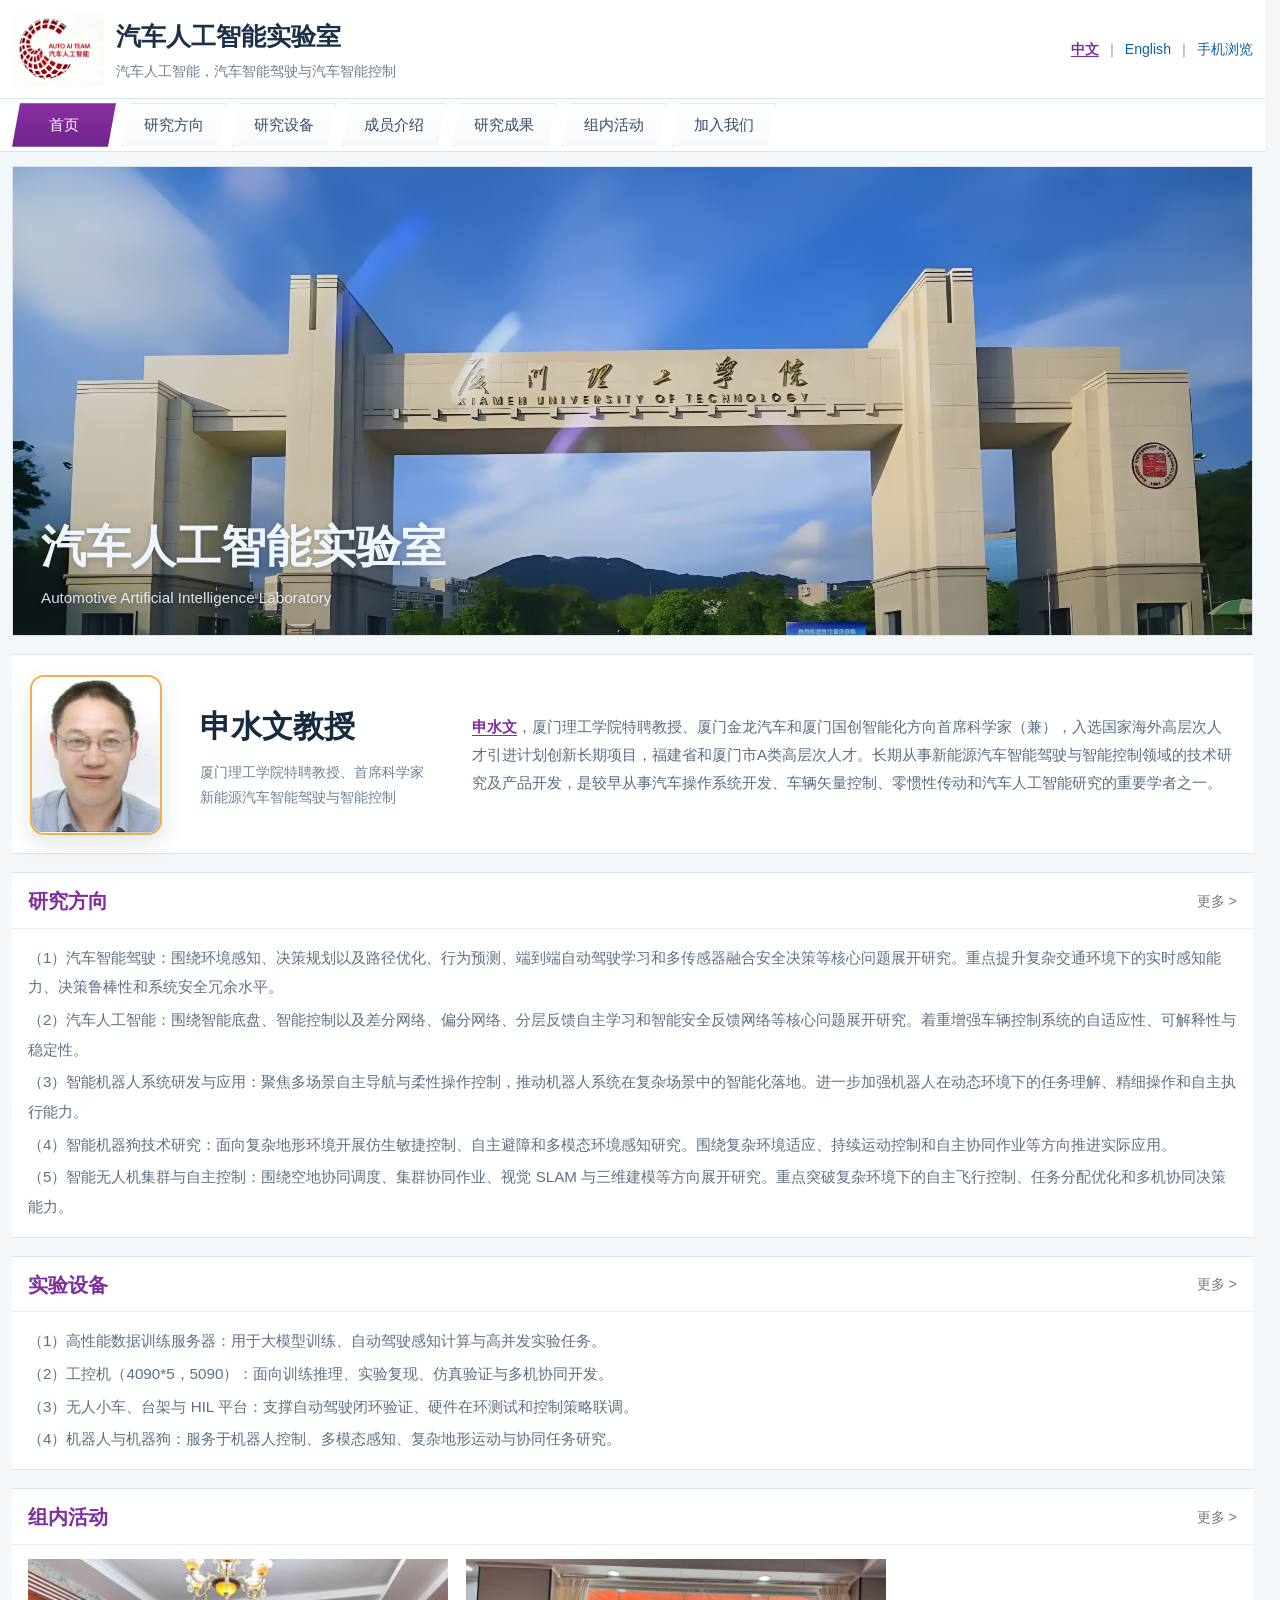
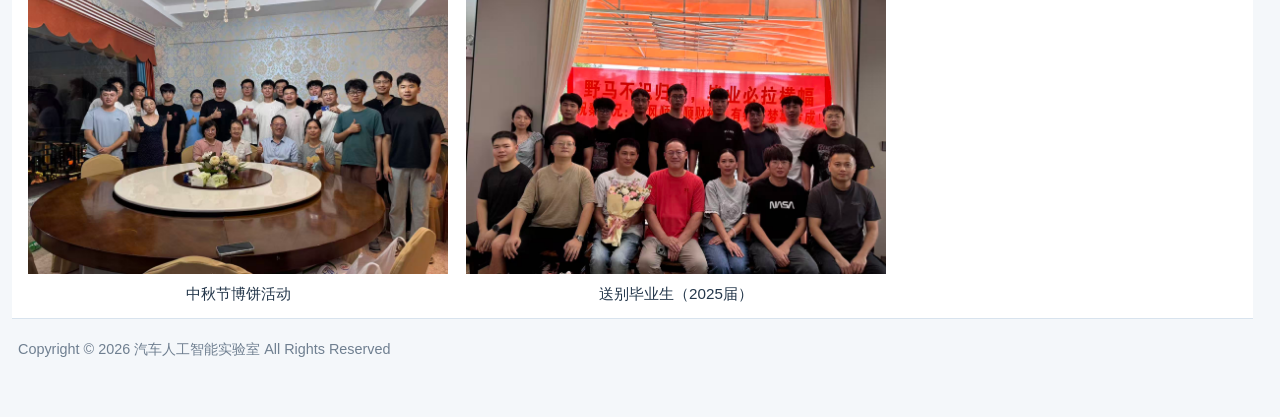
==== index.html @ 263a0deb "更新成员、成果与设备内容" ====
<!DOCTYPE html>
<html lang="zh-CN">
<head>
  <meta charset="UTF-8">
  <meta name="viewport" content="width=device-width, initial-scale=1.0">
  <title>汽车人工智能实验室</title>
  <link rel="stylesheet" href="site.css?v=20260415a">
</head>
<body data-page="home" data-title-zh="汽车人工智能实验室" data-title-en="Automotive Artificial Intelligence Laboratory">
  <header class="site-top">
    <div class="container">
      <div class="brand">
        <div class="brand-mark" aria-hidden="true"></div>
        <div class="brand-text">
          <h1 data-zh="汽车人工智能实验室" data-en="Automotive Artificial Intelligence Laboratory">汽车人工智能实验室</h1>
          <p data-zh="汽车人工智能，汽车智能驾驶与汽车智能控制" data-en="Automotive Artificial Intelligence, Intelligent Driving and Intelligent Vehicle Control">汽车人工智能，汽车智能驾驶与汽车智能控制</p>
        </div>
      </div>
      <div class="top-links">
        <div class="lang-switch">
          <button class="lang-btn" type="button" data-lang="zh">中文</button>
          <span>｜</span>
          <button class="lang-btn" type="button" data-lang="en">English</button>
          <span>｜</span>
          <a href="contact.html" data-zh="手机浏览" data-en="Mobile">手机浏览</a>
        </div>
      </div>
    </div>
  </header>

  <div class="nav-wrap">
    <div class="container">
      <button class="menu-toggle" type="button" aria-label="打开导航菜单" aria-expanded="false" aria-controls="site-nav">菜单</button>
      <nav class="nav" id="site-nav">
        <a href="index.html" data-page-target="home" data-zh="首页" data-en="Home">首页</a>
        <a href="research.html" data-page-target="research" data-zh="研究方向" data-en="Research">研究方向</a>
        <a href="equipment.html" data-page-target="equipment" data-zh="研究设备" data-en="Equipment">研究设备</a>
        <a href="members.html" data-page-target="members" data-zh="成员介绍" data-en="Members">成员介绍</a>
        <a href="achievements.html" data-page-target="achievements" data-zh="研究成果" data-en="Achievements">研究成果</a>
        <a href="activities.html" data-page-target="activities" data-zh="组内活动" data-en="Activities">组内活动</a>
        <a href="contact.html" data-page-target="contact" data-zh="加入我们" data-en="Join Us">加入我们</a>
      </nav>
    </div>
  </div>

  <main class="page">
    <div class="container">
      <section class="banner">
        <div class="banner-grid">
          <div class="banner-copy">
            <h2 data-zh="汽车人工智能实验室" data-en="Automotive Artificial Intelligence Laboratory">汽车人工智能实验室</h2>
            <p data-zh="Automotive Artificial Intelligence Laboratory" data-en="Research platform for intelligent vehicles, AI systems and smart mobility.">Automotive Artificial Intelligence Laboratory</p>
          </div>
        </div>
      </section>

      <section class="home-section professor">
        <div class="professor-grid">
          <img class="professor-photo" src="assets/ppt-media/image2.png" alt="申水文教授照片">
          <div class="professor-name">
            <h3><a class="person-title-link" href="https://jx.xmut.edu.cn/info/1073/3337.htm" target="_blank" rel="noopener noreferrer" data-zh="申水文教授" data-en="Prof. Shuiwen Shen">申水文教授</a></h3>
            <div class="professor-meta">
              <p data-zh="厦门理工学院特聘教授、首席科学家" data-en="Distinguished Professor and Chief Scientist">厦门理工学院特聘教授、首席科学家</p>
              <p data-zh="新能源汽车智能驾驶与智能控制" data-en="Intelligent Driving and Intelligent Control for New Energy Vehicles">新能源汽车智能驾驶与智能控制</p>
            </div>
          </div>
          <p class="professor-bio" data-zh="<a class='inline-name-link' href='https://jx.xmut.edu.cn/info/1073/3337.htm' target='_blank' rel='noopener noreferrer'>申水文</a>，厦门理工学院特聘教授、厦门金龙汽车和厦门国创智能化方向首席科学家（兼），入选国家海外高层次人才引进计划创新长期项目，福建省和厦门市A类高层次人才。长期从事新能源汽车智能驾驶与智能控制领域的技术研究及产品开发，是较早从事汽车操作系统开发、车辆矢量控制、零惯性传动和汽车人工智能研究的重要学者之一。" data-en="<a class='inline-name-link' href='https://jx.xmut.edu.cn/info/1073/3337.htm' target='_blank' rel='noopener noreferrer'>Shuiwen Shen</a> is a distinguished professor at Xiamen University of Technology and chief scientist in intelligent automotive technologies. He has long worked on intelligent driving and intelligent control for new energy vehicles and is one of the early scholars engaged in automotive operating systems, vehicle vector control, zero-inertia transmission, and automotive AI.">
            <a class="inline-name-link" href="https://jx.xmut.edu.cn/info/1073/3337.htm" target="_blank" rel="noopener noreferrer">申水文</a>，厦门理工学院特聘教授、厦门金龙汽车和厦门国创智能化方向首席科学家（兼），入选国家海外高层次人才引进计划创新长期项目，福建省和厦门市A类高层次人才。长期从事新能源汽车智能驾驶与智能控制领域的技术研究及产品开发，是较早从事汽车操作系统开发、车辆矢量控制、零惯性传动和汽车人工智能研究的重要学者之一。
          </p>
        </div>
      </section>

      <section class="home-section">
        <div class="section-head">
          <h2 data-zh="研究方向" data-en="Research Directions">研究方向</h2>
          <a href="research.html" data-zh="更多 &gt;" data-en="More &gt;">更多 &gt;</a>
        </div>
        <div class="section-body">
          <ul class="research-list">
            <li data-zh="（1）汽车智能驾驶：围绕环境感知、决策规划以及路径优化、行为预测、端到端自动驾驶学习和多传感器融合安全决策等核心问题展开研究。重点提升复杂交通环境下的实时感知能力、决策鲁棒性和系统安全冗余水平。" data-en="(1) Intelligent driving for automobiles: focuses on environment perception, decision-making and planning, path optimization, behavior prediction, end-to-end autonomous driving learning, and multi-sensor fusion safety decision-making. It further improves real-time perception in complex traffic environments, decision robustness, and system safety redundancy.">（1）汽车智能驾驶：围绕环境感知、决策规划以及路径优化、行为预测、端到端自动驾驶学习和多传感器融合安全决策等核心问题展开研究。重点提升复杂交通环境下的实时感知能力、决策鲁棒性和系统安全冗余水平。</li>
            <li data-zh="（2）汽车人工智能：围绕智能底盘、智能控制以及差分网络、偏分网络、分层反馈自主学习和智能安全反馈网络等核心问题展开研究。着重增强车辆控制系统的自适应性、可解释性与稳定性。" data-en="(2) Automotive artificial intelligence: studies intelligent chassis, intelligent control, differential networks, partial differential networks, hierarchical feedback self-learning, and safety feedback networks. It strengthens the adaptability, interpretability, and stability of vehicle control systems.">（2）汽车人工智能：围绕智能底盘、智能控制以及差分网络、偏分网络、分层反馈自主学习和智能安全反馈网络等核心问题展开研究。着重增强车辆控制系统的自适应性、可解释性与稳定性。</li>
            <li data-zh="（3）智能机器人系统研发与应用：聚焦多场景自主导航与柔性操作控制，推动机器人系统在复杂场景中的智能化落地。进一步加强机器人在动态环境下的任务理解、精细操作和自主执行能力。" data-en="(3) Intelligent robot systems: focuses on multi-scenario autonomous navigation and flexible manipulation control for real-world robotic deployment. It further enhances task understanding, precise manipulation, and autonomous execution in dynamic environments.">（3）智能机器人系统研发与应用：聚焦多场景自主导航与柔性操作控制，推动机器人系统在复杂场景中的智能化落地。进一步加强机器人在动态环境下的任务理解、精细操作和自主执行能力。</li>
            <li data-zh="（4）智能机器狗技术研究：面向复杂地形环境开展仿生敏捷控制、自主避障和多模态环境感知研究。围绕复杂环境适应、持续运动控制和自主协同作业等方向推进实际应用。" data-en="(4) Intelligent quadruped robotics: studies biomimetic agile control, autonomous obstacle avoidance, and multimodal perception in complex terrain. It advances practical deployment through stronger environmental adaptability, continuous motion control, and autonomous collaborative behaviors.">（4）智能机器狗技术研究：面向复杂地形环境开展仿生敏捷控制、自主避障和多模态环境感知研究。围绕复杂环境适应、持续运动控制和自主协同作业等方向推进实际应用。</li>
            <li data-zh="（5）智能无人机集群与自主控制：围绕空地协同调度、集群协同作业、视觉 SLAM 与三维建模等方向展开研究。重点突破复杂环境下的自主飞行控制、任务分配优化和多机协同决策能力。" data-en="(5) Intelligent UAV swarms and autonomous control: covers air-ground scheduling, collaborative swarm operations, visual SLAM, and 3D reconstruction. It further targets autonomous flight control in complex environments, task allocation optimization, and multi-UAV collaborative decision-making.">（5）智能无人机集群与自主控制：围绕空地协同调度、集群协同作业、视觉 SLAM 与三维建模等方向展开研究。重点突破复杂环境下的自主飞行控制、任务分配优化和多机协同决策能力。</li>
          </ul>
        </div>
      </section>

      <section class="home-section">
        <div class="section-head">
          <h2 data-zh="实验设备" data-en="Laboratory Equipment">实验设备</h2>
          <a href="equipment.html" data-zh="更多 &gt;" data-en="More &gt;">更多 &gt;</a>
        </div>
        <div class="section-body">
          <ul class="research-list">
            <li data-zh="（1）高性能数据训练服务器：用于大模型训练、自动驾驶感知计算与高并发实验任务。" data-en="(1) High-performance training servers: for large-model training, autonomous-driving perception computing, and high-concurrency experiments.">（1）高性能数据训练服务器：用于大模型训练、自动驾驶感知计算与高并发实验任务。</li>
            <li data-zh="（2）工控机（4090*5，5090）：面向训练推理、实验复现、仿真验证与多机协同开发。" data-en="(2) Industrial PCs (4090*5, 5090): for training and inference, experiment reproduction, simulation validation, and collaborative development.">（2）工控机（4090*5，5090）：面向训练推理、实验复现、仿真验证与多机协同开发。</li>
            <li data-zh="（3）无人小车、台架与 HIL 平台：支撑自动驾驶闭环验证、硬件在环测试和控制策略联调。" data-en="(3) Unmanned vehicles, benches, and HIL platform: supports closed-loop validation, hardware-in-the-loop testing, and control strategy tuning.">（3）无人小车、台架与 HIL 平台：支撑自动驾驶闭环验证、硬件在环测试和控制策略联调。</li>
            <li data-zh="（4）机器人与机器狗：服务于机器人控制、多模态感知、复杂地形运动与协同任务研究。" data-en="(4) Robots and quadrupeds: serves robotics control, multimodal perception, locomotion on complex terrain, and collaborative task research.">（4）机器人与机器狗：服务于机器人控制、多模态感知、复杂地形运动与协同任务研究。</li>
          </ul>
        </div>
      </section>

      <section class="home-section">
        <div class="section-head">
          <h2 data-zh="组内活动" data-en="Group Activities">组内活动</h2>
          <a href="activities.html" data-zh="更多 &gt;" data-en="More &gt;">更多 &gt;</a>
        </div>
        <div class="section-body">
          <div class="activity-gallery">
            <article class="activity-card-real">
              <img class="activity-image-real" src="assets/activity-midautumn.jpeg" alt="中秋节博饼活动">
              <div class="activity-caption-real" data-zh="中秋节博饼活动" data-en="Mid-Autumn Bo Bing Activity">中秋节博饼活动</div>
            </article>
            <article class="activity-card-real">
              <img class="activity-image-real" src="assets/activity-farewell.jpeg" alt="送别毕业生（2025届）">
              <div class="activity-caption-real" data-zh="送别毕业生（2025届）" data-en="Farewell to Graduates (Class of 2025)">送别毕业生（2025届）</div>
            </article>
          </div>
        </div>
      </section>

      <footer class="footer">
        <span data-zh="Copyright © 2026 汽车人工智能实验室 All Rights Reserved" data-en="Copyright © 2026 Automotive Artificial Intelligence Laboratory. All Rights Reserved.">Copyright © 2026 汽车人工智能实验室 All Rights Reserved</span>
      </footer>
    </div>
  </main>
  <script src="site.js?v=20260415a"></script>
</body>
</html>
---- site.css ----
:root {
  --primary: #0b61a8;
  --primary-deep: #0a4577;
  --accent: #7f2fa0;
  --line: #d8e3ee;
  --line-strong: #c6d6e5;
  --bg: #f4f7fa;
  --text: #26384a;
  --muted: #6f7f90;
  --white: #ffffff;
  --shell-width: 1320px;
  --shell-gap: 12px;
}

* {
  box-sizing: border-box;
}

html {
  font-size: 16px;
  scroll-behavior: smooth;
  scrollbar-gutter: stable;
  -webkit-text-size-adjust: 100%;
  text-size-adjust: 100%;
  overflow-y: scroll;
}

body {
  margin: 0;
  font-family: "Microsoft YaHei", "PingFang SC", "Noto Sans SC", sans-serif;
  color: var(--text);
  background: var(--bg);
  overflow-x: hidden;
  overflow-y: scroll;
  line-height: 1.6;
}

body.menu-open {
  overflow: hidden;
}

a {
  color: inherit;
  text-decoration: none;
}

img {
  display: block;
  max-width: 100%;
}

button {
  font: inherit;
}

.container {
  width: min(var(--shell-width), calc(100% - (var(--shell-gap) * 2)));
  margin: 0 auto;
}

.site-top {
  background: #fff;
  border-bottom: 1px solid var(--line);
}

.site-top .container {
  display: flex;
  justify-content: space-between;
  align-items: center;
  gap: 18px;
  padding: 14px 0 12px;
}

.brand {
  display: flex;
  align-items: center;
  gap: 12px;
  min-width: 0;
}

.brand-mark {
  width: 92px;
  height: 72px;
  background: url("assets/lab-logo.jpeg") center / contain no-repeat;
  overflow: hidden;
  flex: 0 0 auto;
}

.brand-mark::before {
  content: none;
}

.brand-text h1 {
  margin: 0;
  font-size: 1.55rem;
  font-weight: 700;
  color: #1b3148;
  font-family: "Noto Serif SC", "Songti SC", serif;
}

.brand-text p {
  margin: 4px 0 0;
  font-size: 0.9rem;
  color: var(--muted);
}

.top-links {
  text-align: right;
  font-size: 0.88rem;
  line-height: 1.8;
  color: var(--muted);
}

.top-links a,
.top-links button {
  color: var(--primary);
  background: none;
  border: 0;
  padding: 0;
  cursor: pointer;
  font-size: inherit;
}

.lang-switch {
  display: inline-flex;
  align-items: center;
  gap: 6px;
}

.lang-btn.is-active {
  color: var(--accent);
  font-weight: 700;
  text-decoration: underline;
  text-underline-offset: 2px;
}

.nav-wrap {
  position: sticky;
  top: 0;
  z-index: 20;
  background: #fff;
  border-bottom: 1px solid var(--line);
}

.nav-wrap .container {
  display: flex;
  align-items: center;
  justify-content: space-between;
  gap: 12px;
  min-height: 52px;
}

.menu-toggle {
  display: none;
  width: 42px;
  height: 42px;
  border: 1px solid var(--line);
  background: #fff;
  color: var(--primary);
  cursor: pointer;
  writing-mode: horizontal-tb;
  white-space: nowrap;
  line-height: 1;
}

.nav {
  display: flex;
  align-items: center;
  gap: 6px;
  flex-wrap: nowrap;
  justify-content: flex-start;
  overflow-x: auto;
  scrollbar-width: none;
}

.nav::-webkit-scrollbar {
  display: none;
}

.nav a {
  flex: 0 0 auto;
  width: 104px;
  min-width: 104px;
  padding: 10px 14px 9px;
  border: 1px solid var(--line);
  border-bottom: 0;
  background: linear-gradient(180deg, #ffffff 0%, #f6f9fc 100%);
  color: #314d68;
  font-size: 0.92rem;
  text-align: center;
  white-space: nowrap;
  clip-path: polygon(8px 0, 100% 0, calc(100% - 8px) 100%, 0 100%);
  transition: background 0.2s ease, color 0.2s ease;
}

.nav a.active,
.nav a:hover {
  background: linear-gradient(180deg, #8a2ea4 0%, #70258b 100%);
  color: #fff;
  border-color: #7b2f98;
}

.page {
  padding: 14px 0 28px;
}

.banner {
  height: 470px;
  border: 1px solid var(--line);
  background:
    linear-gradient(180deg, rgba(8, 31, 54, 0.04), rgba(8, 31, 54, 0.14) 72%, rgba(8, 31, 54, 0.26)),
    url("assets/home-banner.jpeg?v=20260414d") center 8% / cover no-repeat,
    #dce7f4;
  position: relative;
  overflow: hidden;
}

.banner-grid {
  position: absolute;
  inset: 0;
  padding: 24px 28px;
  display: flex;
  align-items: flex-end;
}

.banner-copy {
  max-width: 430px;
  color: #eef6ff;
  text-shadow: 0 1px 6px rgba(0, 0, 0, 0.24);
}

.banner-copy h2 {
  margin: 0;
  font-family: "Noto Serif SC", "Songti SC", serif;
  font-size: clamp(1.8rem, 4vw, 2.8rem);
  line-height: 1.18;
}

.banner-copy p {
  margin: 10px 0 0;
  line-height: 1.8;
  font-size: 0.95rem;
  color: rgba(240, 247, 255, 0.9);
}

.home-section,
.page-section {
  margin-top: 18px;
  background: #fff;
  border-top: 1px solid var(--line);
  border-bottom: 1px solid var(--line);
}

.professor {
  padding: 20px 18px 18px;
}

.professor-grid {
  display: grid;
  grid-template-columns: 148px minmax(220px, 250px) minmax(0, 1fr);
  gap: 22px;
  align-items: center;
}

.professor-photo {
  width: 132px;
  height: 160px;
  border-radius: 14px;
  border: 2px solid #efb04a;
  object-fit: cover;
  object-position: center 12%;
  display: block;
  background: #fff;
  box-shadow: 0 10px 24px rgba(22, 49, 72, 0.12);
}

.professor-name {
  display: grid;
  gap: 10px;
  align-content: start;
}

.professor-name h3 {
  margin: 0;
  color: #172b40;
  font-size: 1.95rem;
  font-family: "Noto Serif SC", "Songti SC", serif;
}

.professor-meta {
  display: grid;
  gap: 5px;
}

.professor-name p {
  margin: 0;
  color: #6f8193;
  line-height: 1.45;
  font-size: 0.88rem;
}

.professor-bio {
  color: #596d83;
  line-height: 1.84;
  font-size: 0.94rem;
}

.profile-text-link,
.mentor-detail-link {
  display: block;
  color: #596d83;
  text-decoration: none;
  transition: color 0.2s ease;
}

.profile-text-link:hover,
.mentor-detail-link:hover {
  color: var(--primary-deep);
}

.person-title-link {
  color: inherit;
  text-decoration: none;
  transition: color 0.2s ease;
}

.person-title-link:hover {
  color: var(--primary-deep);
}

.inline-name-link {
  color: var(--accent) !important;
  font-weight: 700;
  text-decoration: underline;
  text-decoration-thickness: 1px;
  text-underline-offset: 3px;
}

.section-head {
  display: flex;
  justify-content: space-between;
  align-items: center;
  gap: 12px;
  padding: 12px 16px 10px;
  border-bottom: 1px solid #e7edf3;
}

.section-head h2 {
  margin: 0;
  font-size: 1.28rem;
  color: var(--accent);
  font-family: "Noto Serif SC", "Songti SC", serif;
  font-weight: 700;
}

.section-head a,
.section-head .crumb {
  color: #7a7a7a;
  font-size: 0.9rem;
}

.section-body {
  padding: 14px 16px 12px;
  font-size: 0.95rem;
}

.breadcrumb {
  margin-top: 8px;
  color: #8a97a3;
  font-size: 0.95rem;
}

.research-list {
  margin: 0;
  padding: 0;
  list-style: none;
  color: #5d7084;
  line-height: 1.95;
  font-size: 0.95rem;
}

.research-list li {
  margin-bottom: 3px;
}

.research-article {
  display: grid;
  gap: 18px;
}

.research-block + .research-block {
  border-top: 1px solid rgba(218, 227, 236, 0.9);
  padding-top: 16px;
}

.research-block h3 {
  margin: 0 0 8px;
  color: var(--primary-deep);
  font-size: 1.03rem;
}

.research-block p {
  margin: 0;
  color: #51667a;
  line-height: 1.92;
  font-size: 0.95rem;
}

.research-figure-inline {
  margin-top: 14px;
}

.research-visuals {
  margin-top: 8px;
  display: grid;
  gap: 18px;
}

.research-figure {
  margin: 0;
  background: transparent;
  display: flex;
  justify-content: center;
}

.research-figure-image {
  display: block;
  width: auto;
  max-width: min(100%, 860px);
  height: auto;
  max-height: 400px;
  object-fit: contain;
  background: transparent;
}

.research-figure-image.is-diagram {
  max-width: min(100%, 760px);
  max-height: 350px;
}

.research-figure-image.is-strip {
  max-width: min(100%, 820px);
  max-height: 240px;
}

.research-figure-image.is-cover {
  max-width: min(100%, 780px);
  max-height: 360px;
}

.research-figure-image-inline.is-driving-inline {
  max-width: min(100%, 760px);
  max-height: 360px;
}

.research-figure-image-inline.is-uav-inline {
  max-width: min(100%, 760px);
  max-height: 360px;
}

.research-figure-image-inline.is-robot-inline {
  max-width: min(100%, 760px);
  max-height: 360px;
}

.research-figure-image-inline.is-quadruped-inline {
  max-width: min(100%, 760px);
  max-height: 360px;
}

.thumb-grid {
  display: grid;
  grid-template-columns: repeat(3, minmax(0, 1fr));
  gap: 16px;
}

.activity-gallery {
  display: grid;
  grid-template-columns: repeat(2, minmax(280px, 420px));
  gap: 18px;
  align-items: start;
  justify-content: start;
}

.activity-card-real {
  background: #fff;
  width: 100%;
}

.activity-image-real {
  display: block;
  width: 100%;
  aspect-ratio: 4 / 3;
  object-fit: cover;
}

.activity-caption-real {
  margin-top: 8px;
  color: #24374b;
  font-size: 0.95rem;
  line-height: 1.6;
  text-align: center;
}

.thumb-card,
.feature-card,
.member-card,
.achievement-card {
  background: #fff;
}

.feature-grid {
  display: grid;
  grid-template-columns: repeat(2, minmax(0, 1fr));
  gap: 16px;
}

.feature-card {
  border: 1px solid var(--line);
  padding: 16px;
}

.feature-card h3 {
  margin: 0 0 10px;
  color: var(--primary-deep);
  font-size: 1.05rem;
}

.feature-card p {
  margin: 0;
  color: var(--muted);
  line-height: 1.82;
  font-size: 0.94rem;
}

.equipment-groups {
  display: grid;
  gap: 22px;
}

.equipment-group {
  border: 1px solid var(--line);
  background:
    linear-gradient(180deg, rgba(245, 249, 253, 0.9), rgba(255, 255, 255, 1) 120px);
  padding: 18px;
}

.equipment-group-head {
  display: grid;
  grid-template-columns: minmax(0, 1fr) minmax(280px, 420px);
  gap: 18px;
  align-items: end;
  margin-bottom: 16px;
}

.equipment-group h3 {
  margin: 0;
  color: var(--primary-deep);
  font-size: 1.15rem;
}

.equipment-meta {
  margin: 0;
  min-width: 0;
  color: var(--muted);
  line-height: 1.8;
  font-size: 0.95rem;
  overflow-wrap: anywhere;
}

.equipment-photo-grid {
  display: grid;
  grid-template-columns: repeat(auto-fit, minmax(220px, 1fr));
  gap: 14px;
}

.equipment-photo-grid-left {
  grid-template-columns: repeat(auto-fit, 220px);
  justify-content: start;
}

.equipment-photo-grid-right {
  grid-template-columns: repeat(2, 220px);
  justify-content: end;
}

.equipment-photo-grid-hil {
  grid-template-columns: repeat(3, minmax(220px, 1fr));
}

.equipment-photo-grid-hil > :nth-child(3) {
  grid-column: 1;
}

.equipment-photo-card {
  margin: 0;
  padding: 10px;
  background: #fff;
}

.equipment-photo-real {
  display: block;
  width: 100%;
  height: 220px;
  object-fit: contain;
  background: #fff;
}

.equipment-caption {
  margin-top: 8px;
  color: #677a8d;
  font-size: 0.95rem;
  line-height: 1.5;
  text-align: center;
}

.equipment-meta-nowrap {
  white-space: normal;
}

body[data-lang="zh"] .equipment-meta-nowrap {
  white-space: nowrap;
}

.thumb-media,
.media-box {
  height: 150px;
  border: 1px solid var(--line);
  background-size: cover;
  background-position: center;
  overflow: hidden;
  position: relative;
}

.media-box.large {
  height: 190px;
}

.equipment-1 {
  background:
    linear-gradient(135deg, rgba(10, 62, 103, 0.18), rgba(10, 62, 103, 0)),
    linear-gradient(0deg, #dbe8f2, #f8fbfe);
}

.equipment-1::before,
.equipment-1::after {
  content: "";
  position: absolute;
  background: #51687d;
}

.equipment-1::before {
  width: 86px;
  height: 36px;
  left: 24px;
  top: 46px;
  border-radius: 6px;
  box-shadow: 108px 0 0 #7a8ea2;
}

.equipment-1::after {
  width: 160px;
  height: 8px;
  left: 18px;
  top: 96px;
  border-radius: 999px;
}

.equipment-2 {
  background:
    radial-gradient(circle at 50% 50%, #3f5f7f 0 18%, #dbe8f3 19% 34%, transparent 35%),
    linear-gradient(180deg, #edf4fa, #d7e3ee);
}

.equipment-3 {
  background:
    linear-gradient(90deg, #25384d 0 14%, transparent 14% 18%, #25384d 18% 32%, transparent 32% 36%, #25384d 36% 50%, transparent 50% 54%, #25384d 54% 68%, transparent 68% 72%, #25384d 72% 86%, transparent 86%),
    linear-gradient(180deg, #d8e3ec, #f3f8fb);
  background-size: 100% 72px, 100% 100%;
  background-repeat: no-repeat;
  background-position: center 46px, center;
}

.activity-1 {
  background:
    linear-gradient(135deg, rgba(255, 177, 91, 0.18), rgba(255, 177, 91, 0)),
    linear-gradient(180deg, #ede6dc, #faf8f4);
}

.activity-1::before {
  content: "";
  position: absolute;
  left: 10px;
  right: 10px;
  bottom: 10px;
  height: 62px;
  background:
    radial-gradient(circle at 8% 50%, #5a6f84 0 10px, transparent 11px),
    radial-gradient(circle at 20% 42%, #798ca0 0 10px, transparent 11px),
    radial-gradient(circle at 34% 56%, #65788d 0 10px, transparent 11px),
    radial-gradient(circle at 47% 44%, #8fa0b0 0 10px, transparent 11px),
    radial-gradient(circle at 61% 52%, #6f8398 0 10px, transparent 11px),
    radial-gradient(circle at 75% 46%, #94a5b4 0 10px, transparent 11px);
}

.activity-2 {
  background:
    linear-gradient(135deg, rgba(145, 116, 48, 0.16), rgba(145, 116, 48, 0)),
    linear-gradient(180deg, #d8c8a7, #f4efe4);
}

.activity-2::before,
.activity-2::after {
  content: "";
  position: absolute;
  background: #5f7390;
}

.activity-2::before {
  width: 96px;
  height: 56px;
  left: 50%;
  top: 26px;
  transform: translateX(-50%);
}

.activity-2::after {
  width: 110px;
  height: 30px;
  left: 50%;
  bottom: 18px;
  transform: translateX(-50%);
  border-radius: 999px;
  box-shadow: -46px -6px 0 -10px #8ba0b4, 46px -6px 0 -10px #8ba0b4;
}

.activity-3 {
  background:
    linear-gradient(135deg, rgba(115, 118, 126, 0.16), rgba(115, 118, 126, 0)),
    linear-gradient(180deg, #eceef1, #fafbfd);
}

.activity-3::before {
  content: "";
  position: absolute;
  left: 0;
  right: 0;
  top: 0;
  height: 52px;
  background:
    linear-gradient(90deg, #515a66 0 8%, transparent 8% 11%, #515a66 11% 19%, transparent 19% 22%, #515a66 22% 30%, transparent 30% 33%, #515a66 33% 41%, transparent 41% 44%, #515a66 44% 52%, transparent 52% 55%, #515a66 55% 63%, transparent 63% 66%, #515a66 66% 74%, transparent 74% 77%, #515a66 77% 85%, transparent 85%);
}

.activity-3::after {
  content: "";
  position: absolute;
  left: 20px;
  right: 20px;
  bottom: 12px;
  height: 44px;
  background:
    radial-gradient(circle at 6% 50%, #7a8794 0 8px, transparent 9px),
    radial-gradient(circle at 18% 50%, #6a7a88 0 8px, transparent 9px),
    radial-gradient(circle at 30% 50%, #8593a1 0 8px, transparent 9px),
    radial-gradient(circle at 42% 50%, #6d7987 0 8px, transparent 9px),
    radial-gradient(circle at 54% 50%, #8a97a3 0 8px, transparent 9px),
    radial-gradient(circle at 66% 50%, #73818f 0 8px, transparent 9px),
    radial-gradient(circle at 78% 50%, #87939f 0 8px, transparent 9px);
}

.cover-1 {
  background:
    linear-gradient(135deg, rgba(58, 158, 255, 0.18), rgba(58, 158, 255, 0)),
    linear-gradient(180deg, #f2f7fd, #e2edf7);
}

.cover-1::before,
.cover-2::before {
  content: "";
  position: absolute;
  inset: 18px;
  border: 1px solid #c8d7e4;
  background: #fff;
}

.cover-1::after {
  content: "";
  position: absolute;
  left: 50%;
  top: 46%;
  width: 120px;
  height: 74px;
  transform: translate(-50%, -50%);
  background:
    radial-gradient(circle at 28% 46%, #8ab0d2 0 6px, transparent 7px),
    radial-gradient(circle at 72% 46%, #8ab0d2 0 6px, transparent 7px),
    linear-gradient(180deg, #f4d8b4 0 38%, #4f6d8e 38% 100%);
  border-radius: 10px;
}

.cover-2 {
  background:
    linear-gradient(135deg, rgba(178, 216, 255, 0.2), rgba(178, 216, 255, 0)),
    linear-gradient(180deg, #f3f8fd, #e7eff7);
}

.cover-2::after {
  content: "";
  position: absolute;
  left: 50%;
  top: 48%;
  width: 126px;
  height: 82px;
  transform: translate(-50%, -50%);
  background:
    linear-gradient(180deg, #dce7f0 0 16%, #ffffff 16% 100%);
  box-shadow: 0 0 0 1px #d3deea;
}

.cover-3 {
  background: linear-gradient(180deg, #22466a, #5ea0d8);
}

.cover-3::before {
  content: "ADVANCED";
  position: absolute;
  left: 18px;
  top: 18px;
  color: #dce866;
  font-size: 1.7rem;
  font-weight: 700;
}

.cover-4 {
  background: linear-gradient(180deg, #b12b40, #ee7d92);
}

.cover-4::before {
  content: "Medicine";
  position: absolute;
  left: 18px;
  bottom: 18px;
  color: #fff;
  font-size: 1.55rem;
  font-style: italic;
}

.cover-5 {
  background: linear-gradient(180deg, #f1f3f5, #d4dbe1);
}

.cover-5::before {
  content: "small";
  position: absolute;
  left: 18px;
  top: 18px;
  color: #db342b;
  font-size: 2rem;
  font-weight: 700;
}

.thumb-copy,
.media-note {
  padding: 8px 2px 0;
  color: #495f76;
  font-size: 0.92rem;
  line-height: 1.7;
  text-align: center;
}

.thumb-copy strong {
  display: block;
  font-weight: 400;
  color: #364e68;
}

.member-grid {
  display: grid;
  grid-template-columns: repeat(5, minmax(0, 1fr));
  gap: 20px 12px;
}

.member-card {
  text-align: center;
  padding: 10px 6px;
}

.member-avatar {
  width: 104px;
  height: 104px;
  margin: 0 auto 10px;
  border-radius: 50%;
  border: 2px solid #ec9e53;
  object-fit: cover;
  object-position: center 14%;
  display: block;
  background: #fff;
  box-shadow: 0 8px 20px rgba(22, 49, 72, 0.1);
}

.member-name {
  margin: 0 0 4px;
  font-size: 1rem;
  color: var(--accent);
  font-weight: 700;
}

.member-role,
.team-summary {
  margin: 0;
  color: #718396;
  line-height: 1.7;
  font-size: 0.95rem;
}

.member-note {
  margin: 1px 0 0;
  color: #718396;
  line-height: 1.35;
  font-size: 0.84rem;
}

.mentor-section {
  padding: 10px 0 4px;
}

.mentor-title {
  margin: 0 0 12px;
  color: var(--accent);
  font-size: 1.14rem;
  font-family: "Noto Serif SC", "Songti SC", serif;
}

.mentor-box {
  display: grid;
  grid-template-columns: 132px 1fr;
  gap: 16px;
  padding: 12px 0 6px;
  border-top: 1px solid #eef3f7;
  align-items: start;
}

.mentor-photo {
  width: 118px;
  height: 146px;
  border-radius: 14px;
  border: 2px solid #efb04a;
  object-fit: cover;
  object-position: center 12%;
  display: block;
  background: #fff;
  box-shadow: 0 10px 24px rgba(22, 49, 72, 0.12);
}

.mentor-info h3 {
  margin: 0 0 6px;
  color: #172b40;
  font-size: 1.6rem;
  font-family: "Noto Serif SC", "Songti SC", serif;
}

.mentor-info p {
  margin: 0;
  color: var(--muted);
  line-height: 1.88;
  font-size: 0.95rem;
}

.mentor-detail-link {
  line-height: 1.88;
  font-size: 0.95rem;
}

.team-summary {
  margin-bottom: 14px;
}

.profile-detail-hero {
  padding: 14px 16px 18px;
}

.profile-detail-grid {
  display: grid;
  grid-template-columns: 160px 240px 1fr;
  gap: 22px;
  align-items: start;
}

.profile-detail-photo {
  width: 150px;
  height: 188px;
  border-radius: 16px;
  border: 2px solid #efb04a;
  object-fit: cover;
  object-position: center 12%;
  display: block;
  background: #fff;
  box-shadow: 0 10px 24px rgba(22, 49, 72, 0.12);
}

.profile-detail-name h3 {
  margin: 0 0 10px;
  color: #172b40;
  font-size: 2.1rem;
  font-family: "Noto Serif SC", "Songti SC", serif;
}

.profile-detail-name p {
  margin: 0;
  color: var(--muted);
  line-height: 1.5;
  font-size: 0.84rem;
  white-space: nowrap;
}

.profile-detail-summary {
  color: #5f7387;
  line-height: 1.95;
  font-size: 0.95rem;
}

.profile-detail-section {
  margin-top: 18px;
}

.profile-detail-section h3 {
  margin: 0 0 12px;
  color: var(--accent);
  font-size: 1.12rem;
  font-family: "Noto Serif SC", "Songti SC", serif;
}

.profile-detail-subtitle {
  margin: 12px 0 10px;
  color: #17324b;
  font-size: 1rem;
  font-weight: 700;
}

.plain-list {
  margin: 0;
  padding-left: 22px;
  color: #495f76;
  line-height: 1.9;
  font-size: 0.95rem;
}

.plain-list li + li {
  margin-top: 6px;
}

.achievement-gallery {
  display: grid;
  grid-template-columns: repeat(3, minmax(0, 1fr));
  gap: 28px;
  margin-bottom: 28px;
  align-items: start;
}

.achievement-video-grid {
  display: grid;
  grid-template-columns: repeat(2, minmax(0, 1fr));
  gap: 18px;
}

.achievement-video-card {
  background: #fff;
}

.achievement-video {
  display: block;
  width: 100%;
  height: auto;
  aspect-ratio: 16 / 9;
  background: #000;
}

.achievement-video-placeholder {
  min-height: 240px;
  display: grid;
  place-items: center;
  border: 2px dashed #c8d8e6;
  background:
    linear-gradient(135deg, rgba(11, 97, 168, 0.08), rgba(127, 47, 160, 0.05)),
    #f8fbfe;
  color: #56708a;
  font-size: 1rem;
  font-weight: 700;
  text-align: center;
}

.achievement-video-note {
  margin: 10px 0 0;
  color: #5d7084;
  line-height: 1.65;
  font-size: 0.92rem;
}

.equipment-video-grid {
  display: grid;
  grid-template-columns: minmax(0, 560px);
  justify-content: start;
  gap: 18px;
}

.photo-card {
  overflow: hidden;
  background: transparent;
  display: flex;
  align-items: flex-start;
  justify-content: center;
  padding: 14px 16px;
}

.achievement-photo {
  display: block;
  width: auto;
  max-width: 80%;
  height: auto;
  max-height: 320px;
  object-fit: contain;
  background: transparent;
}

.result-section + .result-section {
  margin-top: 26px;
}

.result-head {
  padding-left: 0;
  padding-right: 0;
}

.result-subsections {
  padding-top: 14px;
}

.result-subsection + .result-subsection {
  margin-top: 22px;
}

.result-title {
  margin: 0 0 12px;
  color: #172b40;
  font-size: 1rem;
  font-weight: 700;
}

.result-list {
  margin: 0;
  padding-left: 24px;
  color: #374c62;
  line-height: 1.95;
  font-size: 0.95rem;
}

.result-list li + li {
  margin-top: 10px;
}

.paper-meta {
  margin: 0 0 10px;
  color: #172b40;
  font-size: 0.95rem;
  font-weight: 700;
}

.paper-list {
  margin: 0;
  padding-left: 18px;
  color: #495f76;
  line-height: 1.95;
  font-size: 0.95rem;
}

.paper-list li + li {
  margin-top: 12px;
}

.paper-list.refined {
  padding-left: 22px;
}

.refined-list {
  padding-left: 22px;
}

.patent-list {
  font-size: 0.95rem;
}

.paper-link,
.text-link {
  color: #1f5fa8;
}

.result-note,
.result-link-row {
  margin: 18px 0 0;
  color: #445a71;
  line-height: 1.8;
  font-size: 0.95rem;
}

.result-link-row {
  margin-top: 6px;
}

.contact-box {
  color: var(--muted);
  line-height: 1.9;
  font-size: 0.95rem;
}

.contact-box p,
.contact-box a {
  margin: 0;
  color: var(--muted);
}

.contact-box p + p {
  margin-top: 6px;
}

.join-block + .join-block {
  margin-top: 20px;
  padding-top: 18px;
  border-top: 1px solid #eef3f7;
}

.join-subtitle {
  margin-top: 12px !important;
  color: #17324b !important;
  font-weight: 700;
}

.join-intro {
  margin: 0 0 10px;
}

.join-highlight {
  padding: 10px 12px;
  border-radius: 10px;
  background: linear-gradient(180deg, rgba(127, 47, 160, 0.08), rgba(11, 97, 168, 0.06));
  color: #5a3b73;
}

.join-highlight a {
  color: var(--accent) !important;
  font-weight: 700;
  text-decoration: underline;
  text-underline-offset: 3px;
}

.join-list {
  margin: 0;
  padding-left: 22px;
  color: var(--muted);
  line-height: 1.75;
}

.join-list li + li {
  margin-top: 4px;
}

.join-contact-list {
  line-height: 1.9;
}

.footer {
  padding: 18px 6px 26px;
  color: var(--muted);
  font-size: 0.9rem;
  line-height: 1.8;
}

@media (max-width: 1024px) {
  .feature-grid,
  .thumb-grid {
    grid-template-columns: 1fr 1fr;
  }

  .activity-gallery {
    grid-template-columns: repeat(2, minmax(0, 1fr));
  }

  .equipment-group-head {
    grid-template-columns: 1fr;
    align-items: start;
  }

  .member-grid {
    grid-template-columns: repeat(4, minmax(0, 1fr));
  }

  .achievement-gallery {
    grid-template-columns: repeat(2, minmax(0, 1fr));
  }

  .achievement-video-grid {
    grid-template-columns: repeat(2, minmax(0, 1fr));
  }

  .achievement-photo {
    max-height: 300px;
    max-width: 86%;
  }
}

@media (max-width: 900px) {
  .professor-grid,
  .mentor-box,
  .feature-grid,
  .thumb-grid {
    grid-template-columns: 1fr;
  }

  .member-grid {
    grid-template-columns: repeat(2, minmax(0, 1fr));
    gap: 18px 10px;
  }

  .activity-gallery {
    grid-template-columns: 1fr;
  }

  .equipment-group {
    padding: 14px;
  }

  .equipment-photo-grid {
    grid-template-columns: repeat(2, minmax(0, 1fr));
  }

  .equipment-photo-grid-right {
    grid-template-columns: repeat(2, minmax(0, 1fr));
    justify-content: stretch;
  }

  .equipment-photo-grid-hil > :nth-child(3) {
    grid-column: auto;
  }

  .professor-grid {
    gap: 14px;
    justify-items: start;
    align-items: start;
  }

  .professor-photo {
    width: 124px;
    height: 150px;
  }

  .mentor-photo {
    width: 112px;
    height: 138px;
  }

  .achievement-gallery {
    grid-template-columns: 1fr;
  }

  .achievement-video-grid {
    grid-template-columns: 1fr;
  }

  .equipment-video-grid {
    grid-template-columns: 1fr;
  }

  .achievement-photo {
    max-height: 280px;
    max-width: 84%;
  }
}

@media (max-width: 640px) {
  .equipment-photo-grid {
    grid-template-columns: 1fr;
  }

  .equipment-photo-grid-right {
    grid-template-columns: 1fr;
  }

  .equipment-photo-real {
    height: 240px;
  }
}

@media (max-width: 760px) {
  .page {
    padding: 10px 0 22px;
  }

  .home-section,
  .page-section {
    margin-top: 12px;
  }

  .site-top .container {
    flex-direction: column;
    align-items: start;
    gap: 8px;
  }

  .top-links {
    text-align: left;
    width: 100%;
  }

  .menu-toggle {
    display: inline-grid;
    place-items: center;
    width: auto;
    min-width: 60px;
    height: 38px;
    padding: 0 12px;
    border-radius: 8px;
    font-size: 0.95rem;
    font-weight: 600;
  }

  .nav-wrap .container {
    min-height: 48px;
  }

  .nav {
    position: fixed;
    top: 48px;
    left: 8px;
    right: 8px;
    display: grid;
    gap: 8px;
    padding: 10px;
    background: rgba(255, 255, 255, 0.98);
    border: 1px solid var(--line);
    box-shadow: 0 18px 40px rgba(9, 55, 95, 0.14);
    border-radius: 10px;
    max-height: calc(100vh - 64px);
    overflow-y: auto;
    transform: translateY(-12px);
    opacity: 0;
    pointer-events: none;
    transition: opacity 0.2s ease, transform 0.2s ease;
  }

  .nav.is-open {
    opacity: 1;
    transform: translateY(0);
    pointer-events: auto;
  }

  .nav a {
    width: auto;
    min-width: 0;
    padding: 11px 10px;
    border-bottom: 1px solid var(--line);
    clip-path: none;
    text-align: left;
  }

  .brand-text h1 {
    font-size: 1.28rem;
  }

  .brand-text {
    min-width: 0;
  }

  .brand-text p,
  .top-links,
  .professor-bio,
  .research-list,
  .thumb-copy,
  .contact-box,
  .mentor-info p,
  .plain-list,
  .paper-list,
  .result-list,
  .achievement-intro,
  .result-note,
  .result-link-row {
    font-size: 0.9rem;
  }

  .banner {
    height: 382px;
  }

  .banner-grid {
    padding: 18px;
  }

  .professor {
    padding: 14px 12px;
  }

  .professor-grid {
    justify-items: center;
  }

  .professor-name {
    gap: 8px;
    justify-items: center;
  }

  .professor-name h3,
  .professor-name p {
    text-align: center;
  }

  .mentor-box {
    grid-template-columns: 1fr;
    gap: 12px;
  }

  .professor-bio {
    line-height: 1.72;
  }

  .mentor-info,
  .mentor-detail-link,
  .professor-bio,
  .research-block p,
  .contact-box,
  .join-list,
  .result-list,
  .paper-list {
    overflow-wrap: anywhere;
    word-break: break-word;
  }

  .section-head {
    padding: 10px 12px 8px;
  }

  .section-head h2 {
    font-size: 1.08rem;
  }

  .section-body {
    padding: 12px;
  }

  .equipment-group {
    padding: 12px;
  }

  .equipment-group-head {
    gap: 10px;
    margin-bottom: 12px;
  }

  .equipment-photo-card {
    padding: 4px;
  }

  .equipment-photo-real {
    height: 200px;
  }

  .activity-gallery {
    gap: 12px;
  }

  .activity-caption-real {
    font-size: 0.9rem;
  }

  .profile-detail-grid {
    grid-template-columns: 1fr;
    gap: 12px;
  }

  .profile-detail-photo {
    width: 120px;
    height: 150px;
  }

  .profile-detail-name h3 {
    font-size: 1.55rem;
  }
}

@media (max-width: 520px) {
  .container {
    width: min(var(--shell-width), calc(100% - 12px));
  }

  .site-top .container {
    gap: 6px;
    padding: 8px 0;
  }

  .brand {
    gap: 10px;
    align-items: flex-start;
  }

  .brand-mark {
    width: 64px;
    height: 50px;
  }

  .brand-text h1 {
    font-size: 1.02rem;
    line-height: 1.25;
  }

  .brand-text p {
    font-size: 0.78rem;
  }

  .top-links {
    font-size: 0.8rem;
  }

  .nav a {
    width: auto;
    padding: 10px 8px;
    font-size: 0.88rem;
  }

  .banner {
    height: 332px;
    background-position: center 12%;
  }

  .banner-grid {
    padding: 14px;
  }

  .banner-copy h2 {
    font-size: 1.35rem;
  }

  .banner-copy p {
    font-size: 0.82rem;
    margin-top: 6px;
  }

  .professor-name h3,
  .mentor-info h3 {
    font-size: 1.35rem;
  }

  .professor-name p {
    font-size: 0.9rem;
    line-height: 1.5;
  }

  .professor-bio {
    font-size: 0.89rem;
    text-align: left;
  }

  .profile-detail-name p {
    font-size: 0.9rem;
    white-space: normal;
  }

  .professor-photo {
    width: 108px;
    height: 132px;
  }

  .mentor-photo {
    width: 96px;
    height: 120px;
  }

  .member-avatar {
    width: 88px;
    height: 88px;
  }

  .member-grid {
    grid-template-columns: repeat(2, minmax(0, 1fr));
    gap: 16px 10px;
  }

  .member-card {
    padding: 6px 0;
  }

  .member-name {
    font-size: 0.96rem;
  }

  .member-role {
    font-size: 0.86rem;
    line-height: 1.45;
  }

  .member-note {
    font-size: 0.8rem;
    line-height: 1.3;
  }

  .mentor-info p,
  .mentor-detail-link,
  .research-block p,
  .equipment-meta,
  .equipment-caption {
    font-size: 0.88rem;
  }

  .mentor-info p,
  .mentor-detail-link {
    line-height: 1.75;
  }

  .research-block p {
    line-height: 1.82;
  }

  .research-figure-image-inline.is-driving-inline,
  .research-figure-image-inline.is-uav-inline,
  .research-figure-image-inline.is-robot-inline,
  .research-figure-image-inline.is-quadruped-inline {
    max-height: 260px;
  }

  .equipment-photo-real {
    height: 182px;
  }
}

@media (max-width: 390px) {
  .member-grid {
    grid-template-columns: 1fr;
  }
}
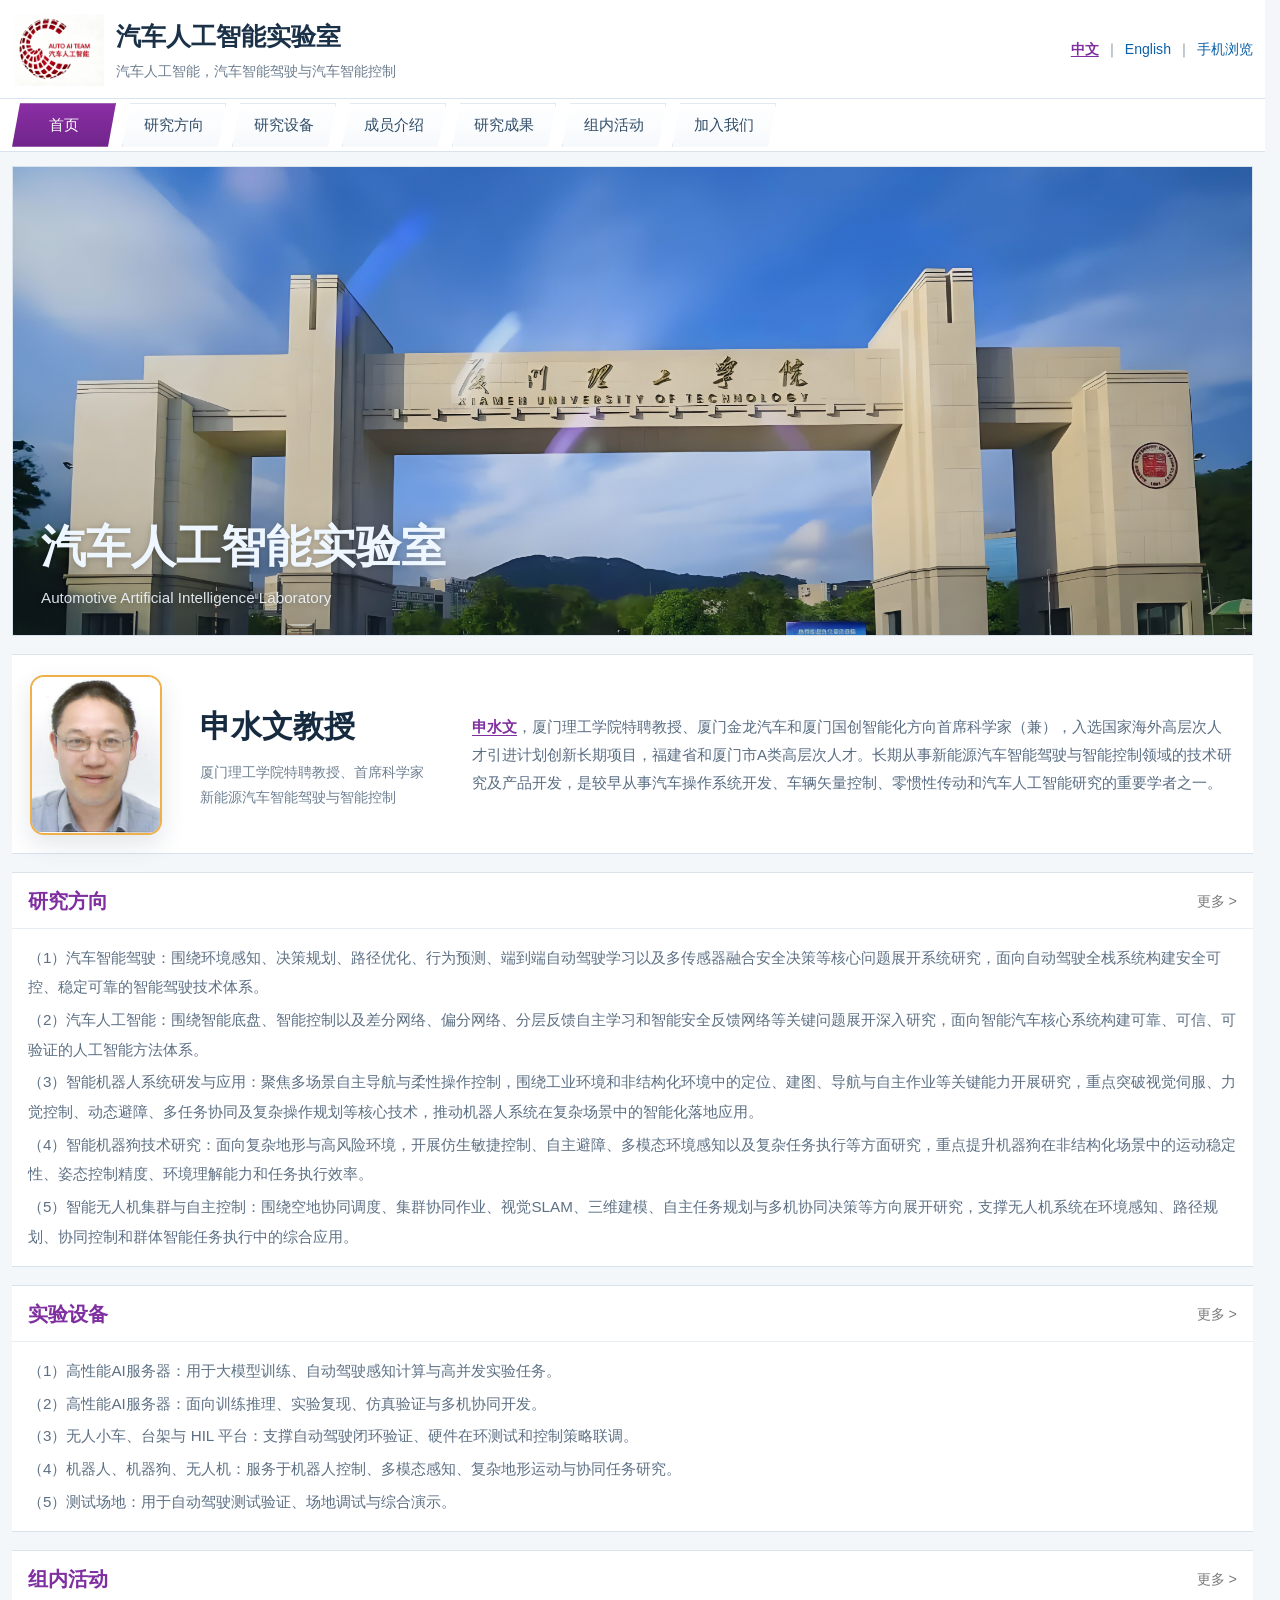
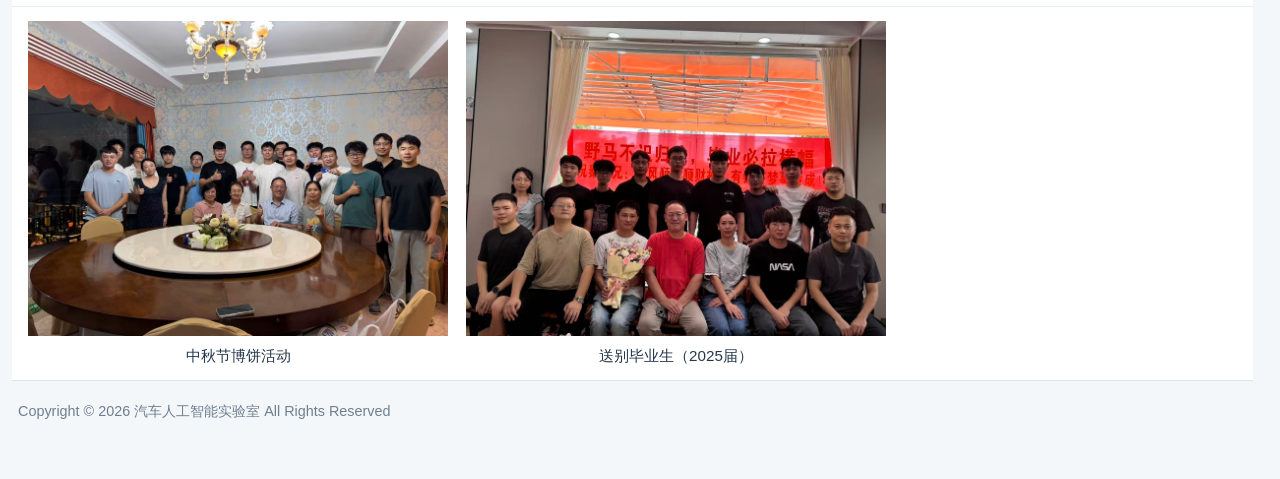
==== commit 3a7fb15b: "同步首页内容并更新设备成果" ====
--- a/index.html
+++ b/index.html
@@ -4,7 +4,7 @@
   <meta charset="UTF-8">
   <meta name="viewport" content="width=device-width, initial-scale=1.0">
   <title>汽车人工智能实验室</title>
-  <link rel="stylesheet" href="site.css?v=20260415a">
+  <link rel="stylesheet" href="site.css?v=20260415f">
 </head>
 <body data-page="home" data-title-zh="汽车人工智能实验室" data-title-en="Automotive Artificial Intelligence Laboratory">
   <header class="site-top">
@@ -75,7 +75,7 @@
           <h2 data-zh="研究方向" data-en="Research Directions">研究方向</h2>
           <a href="research.html" data-zh="更多 &gt;" data-en="More &gt;">更多 &gt;</a>
         </div>
-        <div class="section-body">
+        <div class="section-body" data-home-sync="research">
           <ul class="research-list">
             <li data-zh="（1）汽车智能驾驶：围绕环境感知、决策规划以及路径优化、行为预测、端到端自动驾驶学习和多传感器融合安全决策等核心问题展开研究。重点提升复杂交通环境下的实时感知能力、决策鲁棒性和系统安全冗余水平。" data-en="(1) Intelligent driving for automobiles: focuses on environment perception, decision-making and planning, path optimization, behavior prediction, end-to-end autonomous driving learning, and multi-sensor fusion safety decision-making. It further improves real-time perception in complex traffic environments, decision robustness, and system safety redundancy.">（1）汽车智能驾驶：围绕环境感知、决策规划以及路径优化、行为预测、端到端自动驾驶学习和多传感器融合安全决策等核心问题展开研究。重点提升复杂交通环境下的实时感知能力、决策鲁棒性和系统安全冗余水平。</li>
             <li data-zh="（2）汽车人工智能：围绕智能底盘、智能控制以及差分网络、偏分网络、分层反馈自主学习和智能安全反馈网络等核心问题展开研究。着重增强车辆控制系统的自适应性、可解释性与稳定性。" data-en="(2) Automotive artificial intelligence: studies intelligent chassis, intelligent control, differential networks, partial differential networks, hierarchical feedback self-learning, and safety feedback networks. It strengthens the adaptability, interpretability, and stability of vehicle control systems.">（2）汽车人工智能：围绕智能底盘、智能控制以及差分网络、偏分网络、分层反馈自主学习和智能安全反馈网络等核心问题展开研究。着重增强车辆控制系统的自适应性、可解释性与稳定性。</li>
@@ -91,10 +91,10 @@
           <h2 data-zh="实验设备" data-en="Laboratory Equipment">实验设备</h2>
           <a href="equipment.html" data-zh="更多 &gt;" data-en="More &gt;">更多 &gt;</a>
         </div>
-        <div class="section-body">
+        <div class="section-body" data-home-sync="equipment">
           <ul class="research-list">
-            <li data-zh="（1）高性能数据训练服务器：用于大模型训练、自动驾驶感知计算与高并发实验任务。" data-en="(1) High-performance training servers: for large-model training, autonomous-driving perception computing, and high-concurrency experiments.">（1）高性能数据训练服务器：用于大模型训练、自动驾驶感知计算与高并发实验任务。</li>
-            <li data-zh="（2）工控机（4090*5，5090）：面向训练推理、实验复现、仿真验证与多机协同开发。" data-en="(2) Industrial PCs (4090*5, 5090): for training and inference, experiment reproduction, simulation validation, and collaborative development.">（2）工控机（4090*5，5090）：面向训练推理、实验复现、仿真验证与多机协同开发。</li>
+            <li data-zh="（1）高性能AI服务器：用于大模型训练、自动驾驶感知计算与高并发实验任务。" data-en="(1) High-performance AI servers: for large-model training, autonomous-driving perception computing, and high-concurrency experiments.">（1）高性能AI服务器：用于大模型训练、自动驾驶感知计算与高并发实验任务。</li>
+            <li data-zh="（2）高性能AI服务器：面向训练推理、实验复现、仿真验证与多机协同开发。" data-en="(2) High-performance AI servers: for training and inference, experiment reproduction, simulation validation, and collaborative development.">（2）高性能AI服务器：面向训练推理、实验复现、仿真验证与多机协同开发。</li>
             <li data-zh="（3）无人小车、台架与 HIL 平台：支撑自动驾驶闭环验证、硬件在环测试和控制策略联调。" data-en="(3) Unmanned vehicles, benches, and HIL platform: supports closed-loop validation, hardware-in-the-loop testing, and control strategy tuning.">（3）无人小车、台架与 HIL 平台：支撑自动驾驶闭环验证、硬件在环测试和控制策略联调。</li>
             <li data-zh="（4）机器人与机器狗：服务于机器人控制、多模态感知、复杂地形运动与协同任务研究。" data-en="(4) Robots and quadrupeds: serves robotics control, multimodal perception, locomotion on complex terrain, and collaborative task research.">（4）机器人与机器狗：服务于机器人控制、多模态感知、复杂地形运动与协同任务研究。</li>
           </ul>
@@ -106,7 +106,7 @@
           <h2 data-zh="组内活动" data-en="Group Activities">组内活动</h2>
           <a href="activities.html" data-zh="更多 &gt;" data-en="More &gt;">更多 &gt;</a>
         </div>
-        <div class="section-body">
+        <div class="section-body" data-home-sync="activities">
           <div class="activity-gallery">
             <article class="activity-card-real">
               <img class="activity-image-real" src="assets/activity-midautumn.jpeg" alt="中秋节博饼活动">
@@ -125,6 +125,6 @@
       </footer>
     </div>
   </main>
-  <script src="site.js?v=20260415a"></script>
+  <script src="site.js?v=20260415f"></script>
 </body>
 </html>
--- a/site.css
+++ b/site.css
@@ -407,7 +407,7 @@
 }
 
 .research-figure-inline {
-  margin-top: 14px;
+  margin-top: 36px;
 }
 
 .research-visuals {
@@ -1114,10 +1114,9 @@
 
 .achievement-photo {
   display: block;
-  width: auto;
-  max-width: 80%;
-  height: auto;
-  max-height: 320px;
+  width: 100%;
+  max-width: 78%;
+  height: 260px;
   object-fit: contain;
   background: transparent;
 }
@@ -1302,8 +1301,8 @@
   }
 
   .achievement-photo {
-    max-height: 300px;
-    max-width: 86%;
+    height: 250px;
+    max-width: 84%;
   }
 }
 
@@ -1370,7 +1369,7 @@
   }
 
   .achievement-photo {
-    max-height: 280px;
+    height: 240px;
     max-width: 84%;
   }
 }
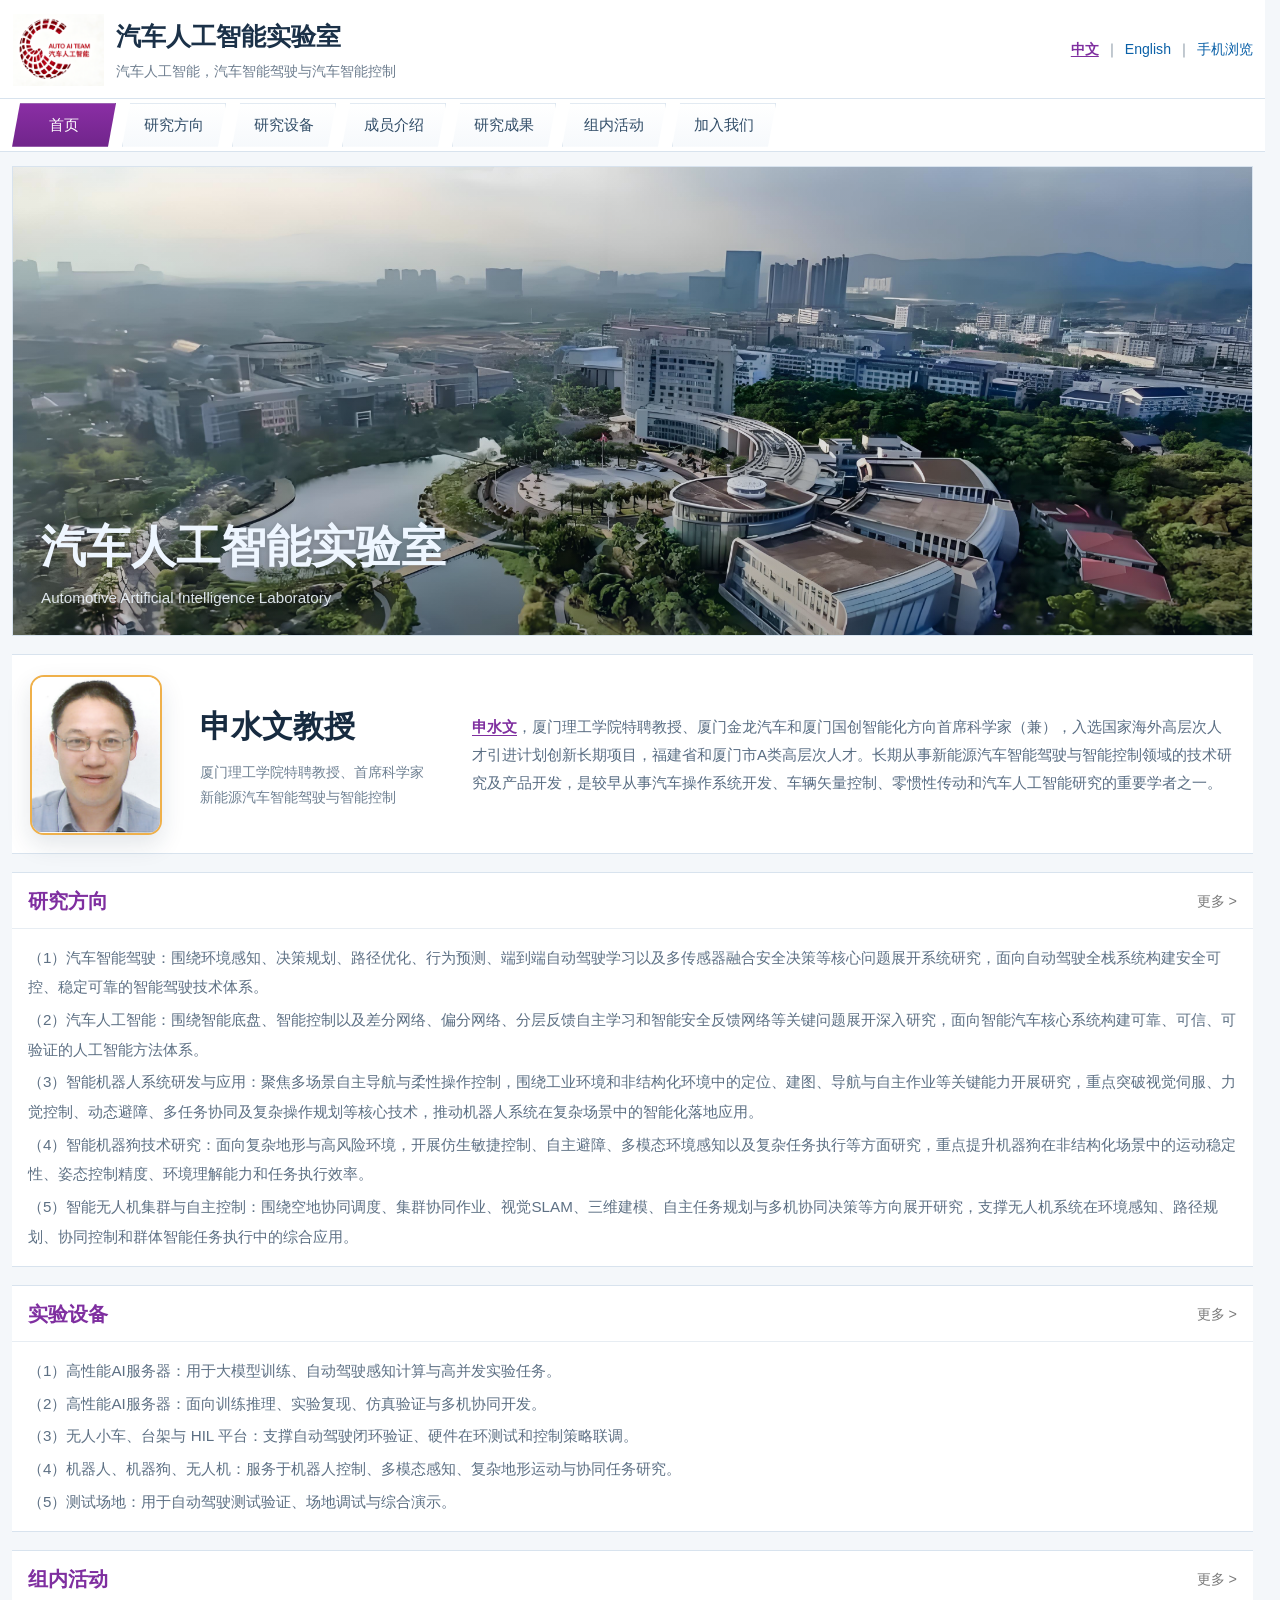
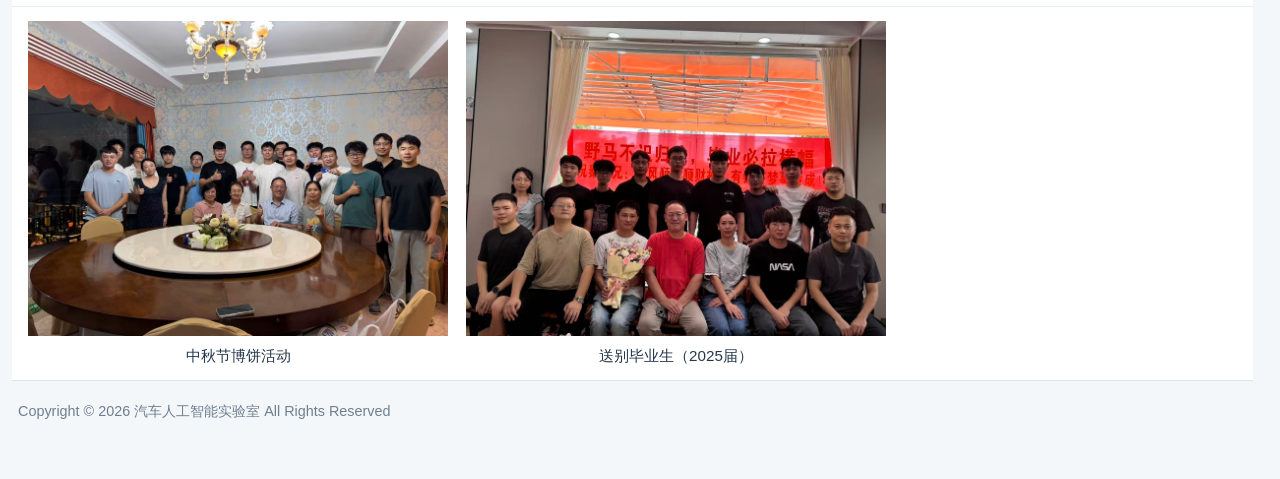
==== commit cf43471c: "新增双校园封面分支方案" ====
--- a/index.html
+++ b/index.html
@@ -4,7 +4,7 @@
   <meta charset="UTF-8">
   <meta name="viewport" content="width=device-width, initial-scale=1.0">
   <title>汽车人工智能实验室</title>
-  <link rel="stylesheet" href="site.css?v=20260415f">
+  <link rel="stylesheet" href="site.css?v=20260415h">
 </head>
 <body data-page="home" data-title-zh="汽车人工智能实验室" data-title-en="Automotive Artificial Intelligence Laboratory">
   <header class="site-top">
@@ -125,6 +125,6 @@
       </footer>
     </div>
   </main>
-  <script src="site.js?v=20260415f"></script>
+  <script src="site.js?v=20260415h"></script>
 </body>
 </html>
--- a/site.css
+++ b/site.css
@@ -207,20 +207,67 @@
 .banner {
   height: 470px;
   border: 1px solid var(--line);
-  background:
-    linear-gradient(180deg, rgba(8, 31, 54, 0.04), rgba(8, 31, 54, 0.14) 72%, rgba(8, 31, 54, 0.26)),
-    url("assets/home-banner.jpeg?v=20260414d") center 8% / cover no-repeat,
-    #dce7f4;
+  background: #dce7f4;
   position: relative;
   overflow: hidden;
+}
+
+.banner::before,
+.banner::after {
+  content: "";
+  position: absolute;
+  inset: 0;
+  background-position: center center;
+  background-size: cover;
+  background-repeat: no-repeat;
+}
+
+.banner::before {
+  background-image: url("assets/home-cover-campus-1.jpeg");
+  animation: bannerCampusOne 14s infinite;
+}
+
+.banner::after {
+  background-image: url("assets/home-cover-campus-2.jpeg");
+  animation: bannerCampusTwo 14s infinite;
+}
+
+@keyframes bannerCampusOne {
+  0%,
+  42% {
+    opacity: 1;
+  }
+  50%,
+  92% {
+    opacity: 0;
+  }
+  100% {
+    opacity: 1;
+  }
+}
+
+@keyframes bannerCampusTwo {
+  0%,
+  42% {
+    opacity: 0;
+  }
+  50%,
+  92% {
+    opacity: 1;
+  }
+  100% {
+    opacity: 0;
+  }
 }
 
 .banner-grid {
   position: absolute;
   inset: 0;
+  z-index: 1;
   padding: 24px 28px;
   display: flex;
   align-items: flex-end;
+  background: linear-gradient(180deg, rgba(8, 31, 54, 0.04), rgba(8, 31, 54, 0.14) 72%, rgba(8, 31, 54, 0.28));
 }
 
 .banner-copy {
@@ -407,7 +454,8 @@
 }
 
 .research-figure-inline {
-  margin-top: 36px;
+  margin-top: 96px;
+  padding-top: 14px;
 }
 
 .research-visuals {
@@ -1715,6 +1763,11 @@
     line-height: 1.82;
   }
 
+  .research-figure-inline {
+    margin-top: 58px;
+    padding-top: 8px;
+  }
+
   .research-figure-image-inline.is-driving-inline,
   .research-figure-image-inline.is-uav-inline,
   .research-figure-image-inline.is-robot-inline,
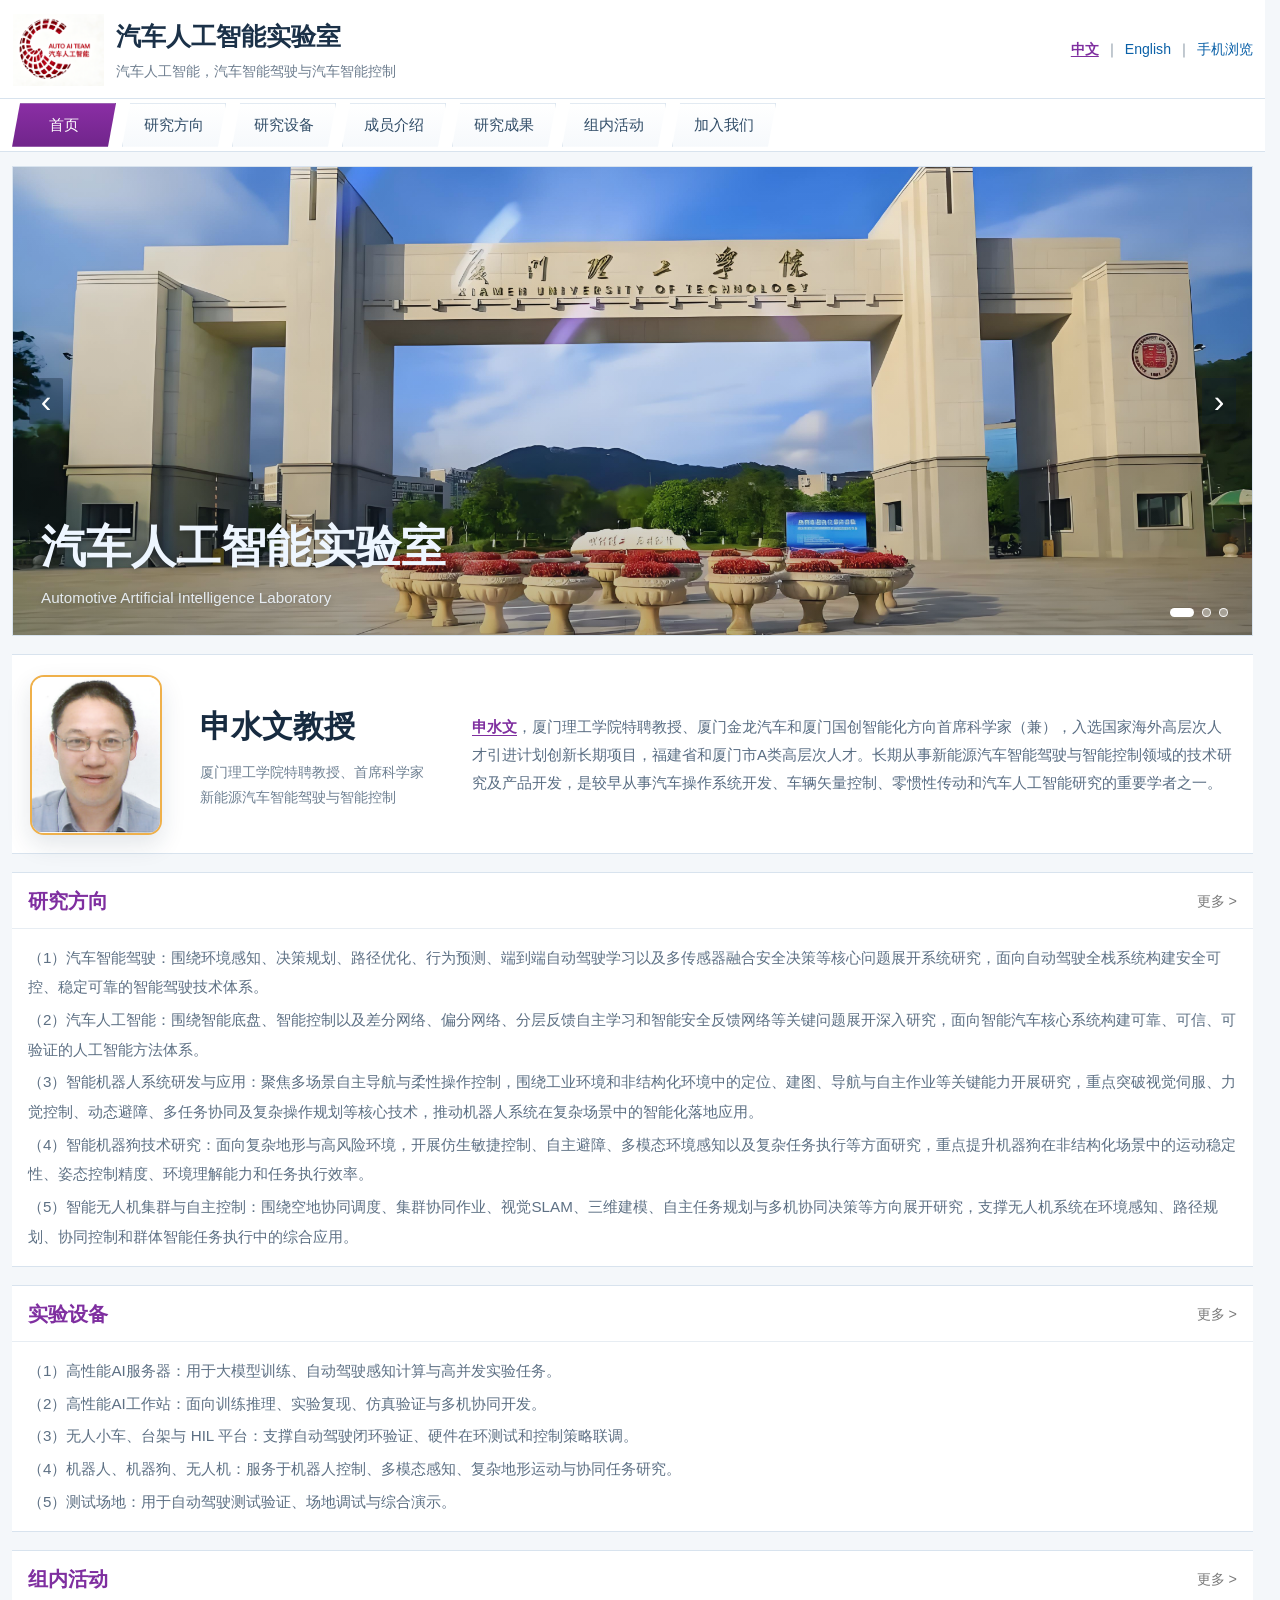
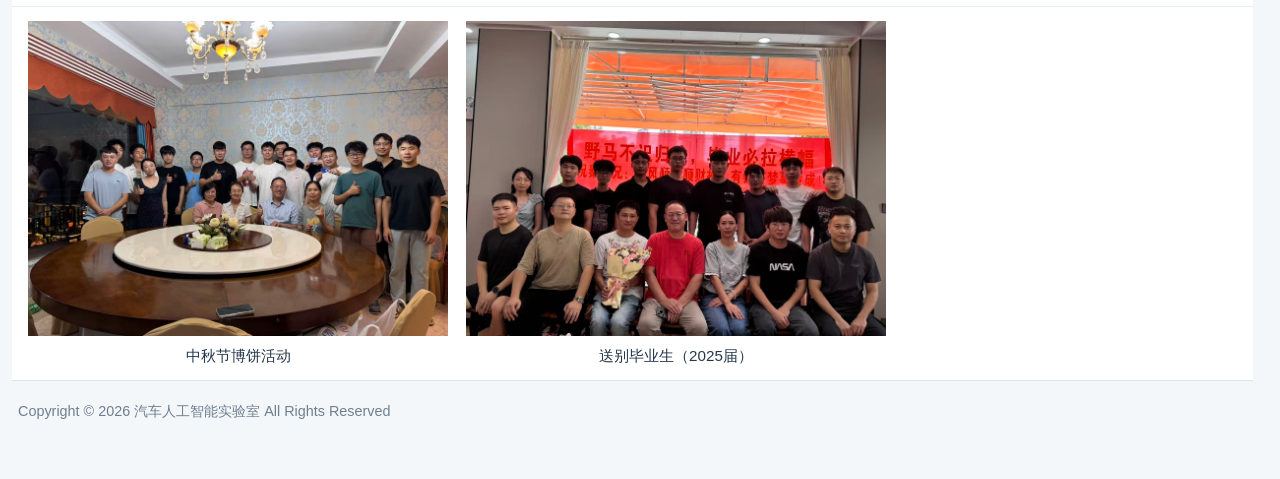
==== commit e2000ffd: "更新首页轮播与页面细节" ====
--- a/index.html
+++ b/index.html
@@ -4,7 +4,7 @@
   <meta charset="UTF-8">
   <meta name="viewport" content="width=device-width, initial-scale=1.0">
   <title>汽车人工智能实验室</title>
-  <link rel="stylesheet" href="site.css?v=20260415h">
+  <link rel="stylesheet" href="site.css?v=20260415i">
 </head>
 <body data-page="home" data-title-zh="汽车人工智能实验室" data-title-en="Automotive Artificial Intelligence Laboratory">
   <header class="site-top">
@@ -45,12 +45,24 @@
 
   <main class="page">
     <div class="container">
-      <section class="banner">
+      <section class="banner" aria-label="首页封面图">
+        <div class="banner-slides">
+          <img class="banner-slide is-active" src="assets/home-banner.jpeg" alt="厦门理工学院校门">
+          <img class="banner-slide" src="assets/home-cover-campus-1.jpeg" alt="厦门理工学院校园湖景">
+          <img class="banner-slide" src="assets/home-cover-campus-2.jpeg" alt="厦门理工学院校园航拍">
+        </div>
         <div class="banner-grid">
           <div class="banner-copy">
             <h2 data-zh="汽车人工智能实验室" data-en="Automotive Artificial Intelligence Laboratory">汽车人工智能实验室</h2>
             <p data-zh="Automotive Artificial Intelligence Laboratory" data-en="Research platform for intelligent vehicles, AI systems and smart mobility.">Automotive Artificial Intelligence Laboratory</p>
           </div>
+        </div>
+        <button class="banner-control banner-control-prev" type="button" aria-label="上一张封面">‹</button>
+        <button class="banner-control banner-control-next" type="button" aria-label="下一张封面">›</button>
+        <div class="banner-dots" aria-label="封面图切换">
+          <button class="banner-dot is-active" type="button" aria-label="切换到第 1 张封面"></button>
+          <button class="banner-dot" type="button" aria-label="切换到第 2 张封面"></button>
+          <button class="banner-dot" type="button" aria-label="切换到第 3 张封面"></button>
         </div>
       </section>
 
@@ -125,6 +137,6 @@
       </footer>
     </div>
   </main>
-  <script src="site.js?v=20260415h"></script>
+  <script src="site.js?v=20260415i"></script>
 </body>
 </html>
--- a/site.css
+++ b/site.css
@@ -212,52 +212,36 @@
   overflow: hidden;
 }
 
-.banner::before,
-.banner::after {
-  content: "";
+.banner-slides {
   position: absolute;
   inset: 0;
-  background-position: center center;
-  background-size: cover;
-  background-repeat: no-repeat;
-}
-
-.banner::before {
-  background-image: url("assets/home-cover-campus-1.jpeg");
-  animation: bannerCampusOne 14s infinite;
-}
-
-.banner::after {
-  background-image: url("assets/home-cover-campus-2.jpeg");
-  animation: bannerCampusTwo 14s infinite;
-}
-
-@keyframes bannerCampusOne {
-  0%,
-  42% {
-    opacity: 1;
-  }
-  50%,
-  92% {
-    opacity: 0;
-  }
-  100% {
-    opacity: 1;
-  }
-}
-
-@keyframes bannerCampusTwo {
-  0%,
-  42% {
-    opacity: 0;
-  }
-  50%,
-  92% {
-    opacity: 1;
-  }
-  100% {
-    opacity: 0;
-  }
+}
+
+.banner-slide {
+  position: absolute;
+  inset: 0;
+  width: 100%;
+  height: 100%;
+  object-fit: cover;
+  object-position: center center;
+  opacity: 0;
+  transition: opacity 0.55s ease;
+}
+
+.banner-slide.is-active {
+  opacity: 1;
+}
+
+.banner-slide:first-child {
+  object-position: center 42%;
+}
+
+.banner-slide:nth-child(2) {
+  object-position: center 44%;
+}
+
+.banner-slide:nth-child(3) {
+  object-position: center 45%;
 }
 
 .banner-grid {
@@ -268,6 +252,60 @@
   display: flex;
   align-items: flex-end;
   background: linear-gradient(180deg, rgba(8, 31, 54, 0.04), rgba(8, 31, 54, 0.14) 72%, rgba(8, 31, 54, 0.28));
+}
+
+.banner-control {
+  position: absolute;
+  top: 50%;
+  z-index: 2;
+  width: 34px;
+  height: 46px;
+  border: 0;
+  border-radius: 2px;
+  background: rgba(14, 31, 49, 0.34);
+  color: #fff;
+  font-size: 2rem;
+  line-height: 1;
+  cursor: pointer;
+  transform: translateY(-50%);
+  transition: background 0.18s ease, opacity 0.18s ease;
+}
+
+.banner-control:hover {
+  background: rgba(14, 31, 49, 0.56);
+}
+
+.banner-control-prev {
+  left: 16px;
+}
+
+.banner-control-next {
+  right: 16px;
+}
+
+.banner-dots {
+  position: absolute;
+  right: 24px;
+  bottom: 18px;
+  z-index: 2;
+  display: flex;
+  gap: 8px;
+}
+
+.banner-dot {
+  width: 9px;
+  height: 9px;
+  padding: 0;
+  border: 1px solid rgba(255, 255, 255, 0.92);
+  border-radius: 50%;
+  background: rgba(255, 255, 255, 0.36);
+  cursor: pointer;
+}
+
+.banner-dot.is-active {
+  width: 24px;
+  border-radius: 999px;
+  background: #fff;
 }
 
 .banner-copy {
@@ -1155,17 +1193,18 @@
   overflow: hidden;
   background: transparent;
   display: flex;
-  align-items: flex-start;
+  align-items: center;
   justify-content: center;
-  padding: 14px 16px;
+  height: 344px;
+  padding: 12px;
 }
 
 .achievement-photo {
   display: block;
-  width: 100%;
-  max-width: 78%;
-  height: 260px;
-  object-fit: contain;
+  width: 240px;
+  height: 320px;
+  object-fit: cover;
+  object-position: center center;
   background: transparent;
 }
 
@@ -1349,8 +1388,8 @@
   }
 
   .achievement-photo {
-    height: 250px;
-    max-width: 84%;
+    width: 220px;
+    height: 294px;
   }
 }
 
@@ -1417,8 +1456,8 @@
   }
 
   .achievement-photo {
-    height: 240px;
-    max-width: 84%;
+    width: 220px;
+    height: 294px;
   }
 }
 
@@ -1540,6 +1579,25 @@
     padding: 18px;
   }
 
+  .banner-control {
+    width: 30px;
+    height: 40px;
+    font-size: 1.65rem;
+  }
+
+  .banner-control-prev {
+    left: 10px;
+  }
+
+  .banner-control-next {
+    right: 10px;
+  }
+
+  .banner-dots {
+    right: 18px;
+    bottom: 14px;
+  }
+
   .professor {
     padding: 14px 12px;
   }
@@ -1672,11 +1730,14 @@
 
   .banner {
     height: 332px;
-    background-position: center 12%;
   }
 
   .banner-grid {
     padding: 14px;
+  }
+
+  .banner-control {
+    display: none;
   }
 
   .banner-copy h2 {
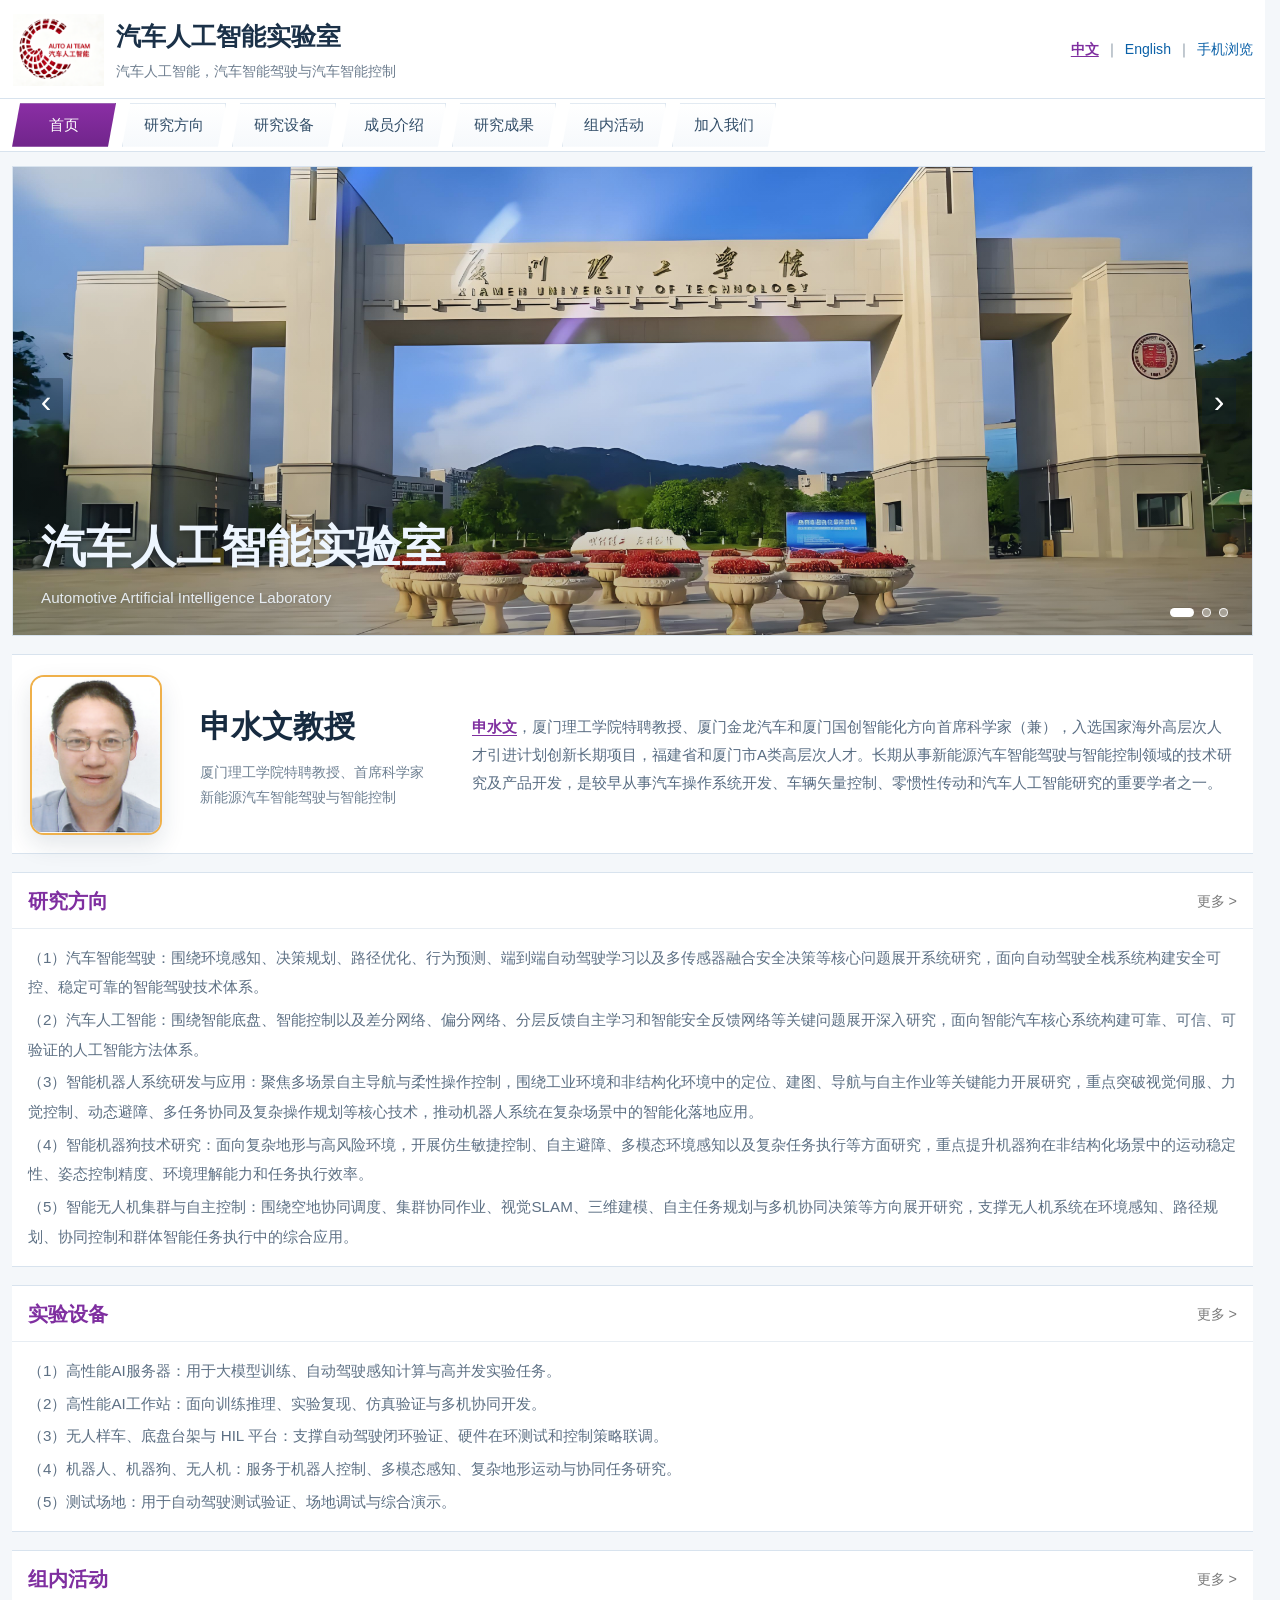
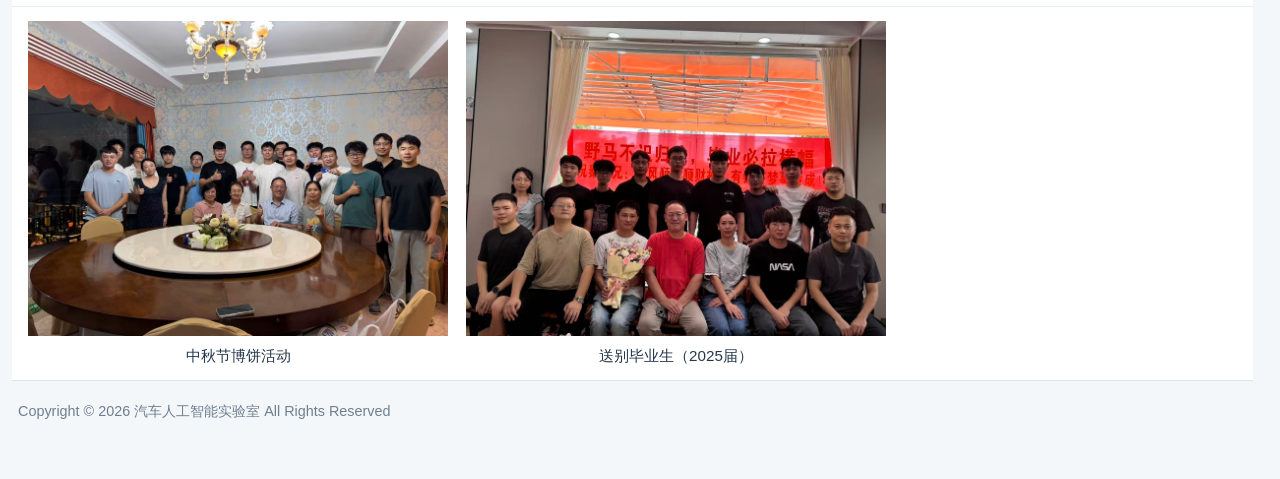
==== commit c94583ec: "新增预览分支版本页面调整" ====
--- a/index.html
+++ b/index.html
@@ -4,7 +4,7 @@
   <meta charset="UTF-8">
   <meta name="viewport" content="width=device-width, initial-scale=1.0">
   <title>汽车人工智能实验室</title>
-  <link rel="stylesheet" href="site.css?v=20260415i">
+  <link rel="stylesheet" href="site.css?v=20260416a">
 </head>
 <body data-page="home" data-title-zh="汽车人工智能实验室" data-title-en="Automotive Artificial Intelligence Laboratory">
   <header class="site-top">
@@ -106,9 +106,10 @@
         <div class="section-body" data-home-sync="equipment">
           <ul class="research-list">
             <li data-zh="（1）高性能AI服务器：用于大模型训练、自动驾驶感知计算与高并发实验任务。" data-en="(1) High-performance AI servers: for large-model training, autonomous-driving perception computing, and high-concurrency experiments.">（1）高性能AI服务器：用于大模型训练、自动驾驶感知计算与高并发实验任务。</li>
-            <li data-zh="（2）高性能AI服务器：面向训练推理、实验复现、仿真验证与多机协同开发。" data-en="(2) High-performance AI servers: for training and inference, experiment reproduction, simulation validation, and collaborative development.">（2）高性能AI服务器：面向训练推理、实验复现、仿真验证与多机协同开发。</li>
-            <li data-zh="（3）无人小车、台架与 HIL 平台：支撑自动驾驶闭环验证、硬件在环测试和控制策略联调。" data-en="(3) Unmanned vehicles, benches, and HIL platform: supports closed-loop validation, hardware-in-the-loop testing, and control strategy tuning.">（3）无人小车、台架与 HIL 平台：支撑自动驾驶闭环验证、硬件在环测试和控制策略联调。</li>
-            <li data-zh="（4）机器人与机器狗：服务于机器人控制、多模态感知、复杂地形运动与协同任务研究。" data-en="(4) Robots and quadrupeds: serves robotics control, multimodal perception, locomotion on complex terrain, and collaborative task research.">（4）机器人与机器狗：服务于机器人控制、多模态感知、复杂地形运动与协同任务研究。</li>
+            <li data-zh="（2）高性能AI工作站：面向训练推理、实验复现、仿真验证与多机协同开发。" data-en="(2) High-performance AI workstations: for training and inference, experiment reproduction, simulation validation, and collaborative development.">（2）高性能AI工作站：面向训练推理、实验复现、仿真验证与多机协同开发。</li>
+            <li data-zh="（3）无人样车、底盘台架与 HIL 平台：支撑自动驾驶闭环验证、硬件在环测试和控制策略联调。" data-en="(3) Unmanned prototype vehicles, chassis benches, and HIL platform: supports closed-loop validation, hardware-in-the-loop testing, and control strategy tuning.">（3）无人样车、底盘台架与 HIL 平台：支撑自动驾驶闭环验证、硬件在环测试和控制策略联调。</li>
+            <li data-zh="（4）机器人、机器狗、无人机：服务于机器人控制、多模态感知、复杂地形运动与协同任务研究。" data-en="(4) Robots, quadrupeds, and UAVs: serves robotics control, multimodal perception, locomotion on complex terrain, and collaborative task research.">（4）机器人、机器狗、无人机：服务于机器人控制、多模态感知、复杂地形运动与协同任务研究。</li>
+            <li data-zh="（5）测试场地：用于自动驾驶测试验证、场地调试与综合演示。" data-en="(5) Test site: used for autonomous driving validation, site debugging, and integrated demonstrations.">（5）测试场地：用于自动驾驶测试验证、场地调试与综合演示。</li>
           </ul>
         </div>
       </section>
@@ -137,6 +138,6 @@
       </footer>
     </div>
   </main>
-  <script src="site.js?v=20260415i"></script>
+  <script src="site.js?v=20260416a"></script>
 </body>
 </html>
--- a/site.css
+++ b/site.css
@@ -665,13 +665,19 @@
   justify-content: start;
 }
 
+.equipment-photo-grid-robots {
+  grid-template-columns: repeat(3, 220px);
+  justify-content: start;
+}
+
 .equipment-photo-grid-right {
   grid-template-columns: repeat(2, 220px);
   justify-content: end;
 }
 
 .equipment-photo-grid-hil {
-  grid-template-columns: repeat(3, minmax(220px, 1fr));
+  grid-template-columns: repeat(3, 220px);
+  justify-content: start;
 }
 
 .equipment-photo-grid-hil > :nth-child(3) {
@@ -682,6 +688,16 @@
   margin: 0;
   padding: 10px;
   background: #fff;
+}
+
+.equipment-photo-card-vehicle-size {
+  width: 220px;
+  overflow: hidden;
+}
+
+.equipment-photo-grid-hil .equipment-photo-card,
+.equipment-photo-grid-robots .equipment-photo-card {
+  width: 220px;
 }
 
 .equipment-photo-real {
@@ -692,8 +708,22 @@
   background: #fff;
 }
 
+.equipment-photo-real-vehicle-size {
+  width: 220px;
+  height: 220px;
+  object-fit: contain;
+}
+
+.equipment-photo-real-tight {
+  width: auto;
+  max-width: 220px;
+  height: auto;
+  max-height: 220px;
+  margin: 0 auto;
+}
+
 .equipment-caption {
-  margin-top: 8px;
+  margin-top: 4px;
   color: #677a8d;
   font-size: 0.95rem;
   line-height: 1.5;
@@ -1138,7 +1168,7 @@
 .achievement-gallery {
   display: grid;
   grid-template-columns: repeat(3, minmax(0, 1fr));
-  gap: 28px;
+  gap: clamp(10px, 2vw, 26px);
   margin-bottom: 28px;
   align-items: start;
 }
@@ -1192,17 +1222,16 @@
 .photo-card {
   overflow: hidden;
   background: transparent;
-  display: flex;
-  align-items: center;
-  justify-content: center;
-  height: 344px;
-  padding: 12px;
+  display: block;
+  width: 100%;
+  aspect-ratio: 3 / 4;
+  padding: 0;
 }
 
 .achievement-photo {
   display: block;
-  width: 240px;
-  height: 320px;
+  width: 100%;
+  height: 100%;
   object-fit: cover;
   object-position: center center;
   background: transparent;
@@ -1314,6 +1343,37 @@
   border-top: 1px solid #eef3f7;
 }
 
+.join-layout {
+  position: relative;
+  display: block;
+  padding-right: 270px;
+  min-height: 320px;
+  align-items: start;
+  overflow: hidden;
+}
+
+.join-layout::after {
+  content: "";
+  position: absolute;
+  top: 8px;
+  right: 168px;
+  width: 350px;
+  height: 390px;
+  background:
+    linear-gradient(180deg, rgba(255, 255, 255, 0.04), rgba(255, 255, 255, 0.09)),
+    url("assets/join-photo-swans.jpeg") center/cover no-repeat;
+  filter: brightness(1) contrast(0.97);
+  opacity: 0.74;
+  -webkit-mask-image: radial-gradient(circle at center, rgba(0, 0, 0, 0.96) 54%, rgba(0, 0, 0, 0.6) 78%, transparent 100%);
+  mask-image: radial-gradient(circle at center, rgba(0, 0, 0, 0.96) 54%, rgba(0, 0, 0, 0.6) 78%, transparent 100%);
+}
+
+.join-content {
+  min-width: 0;
+  position: relative;
+  z-index: 1;
+}
+
 .join-subtitle {
   margin-top: 12px !important;
   color: #17324b !important;
@@ -1325,6 +1385,8 @@
 }
 
 .join-highlight {
+  display: inline-block;
+  max-width: 100%;
   padding: 10px 12px;
   border-radius: 10px;
   background: linear-gradient(180deg, rgba(127, 47, 160, 0.08), rgba(11, 97, 168, 0.06));
@@ -1380,16 +1442,16 @@
   }
 
   .achievement-gallery {
-    grid-template-columns: repeat(2, minmax(0, 1fr));
+    grid-template-columns: repeat(3, minmax(0, 1fr));
   }
 
   .achievement-video-grid {
     grid-template-columns: repeat(2, minmax(0, 1fr));
   }
 
-  .achievement-photo {
-    width: 220px;
-    height: 294px;
+  .join-layout {
+    padding-right: 220px;
+    min-height: 300px;
   }
 }
 
@@ -1444,7 +1506,7 @@
   }
 
   .achievement-gallery {
-    grid-template-columns: 1fr;
+    grid-template-columns: repeat(3, minmax(0, 1fr));
   }
 
   .achievement-video-grid {
@@ -1455,9 +1517,8 @@
     grid-template-columns: 1fr;
   }
 
-  .achievement-photo {
-    width: 220px;
-    height: 294px;
+  .equipment-photo-grid-robots {
+    grid-template-columns: repeat(2, minmax(0, 1fr));
   }
 }
 
@@ -1470,8 +1531,25 @@
     grid-template-columns: 1fr;
   }
 
+  .equipment-photo-grid-robots {
+    grid-template-columns: 1fr;
+  }
+
   .equipment-photo-real {
     height: 240px;
+  }
+
+  .equipment-photo-grid-robots .equipment-photo-real {
+    height: 240px;
+  }
+
+  .join-layout {
+    padding-right: 0;
+    min-height: 0;
+  }
+
+  .join-layout::after {
+    display: none;
   }
 }
 
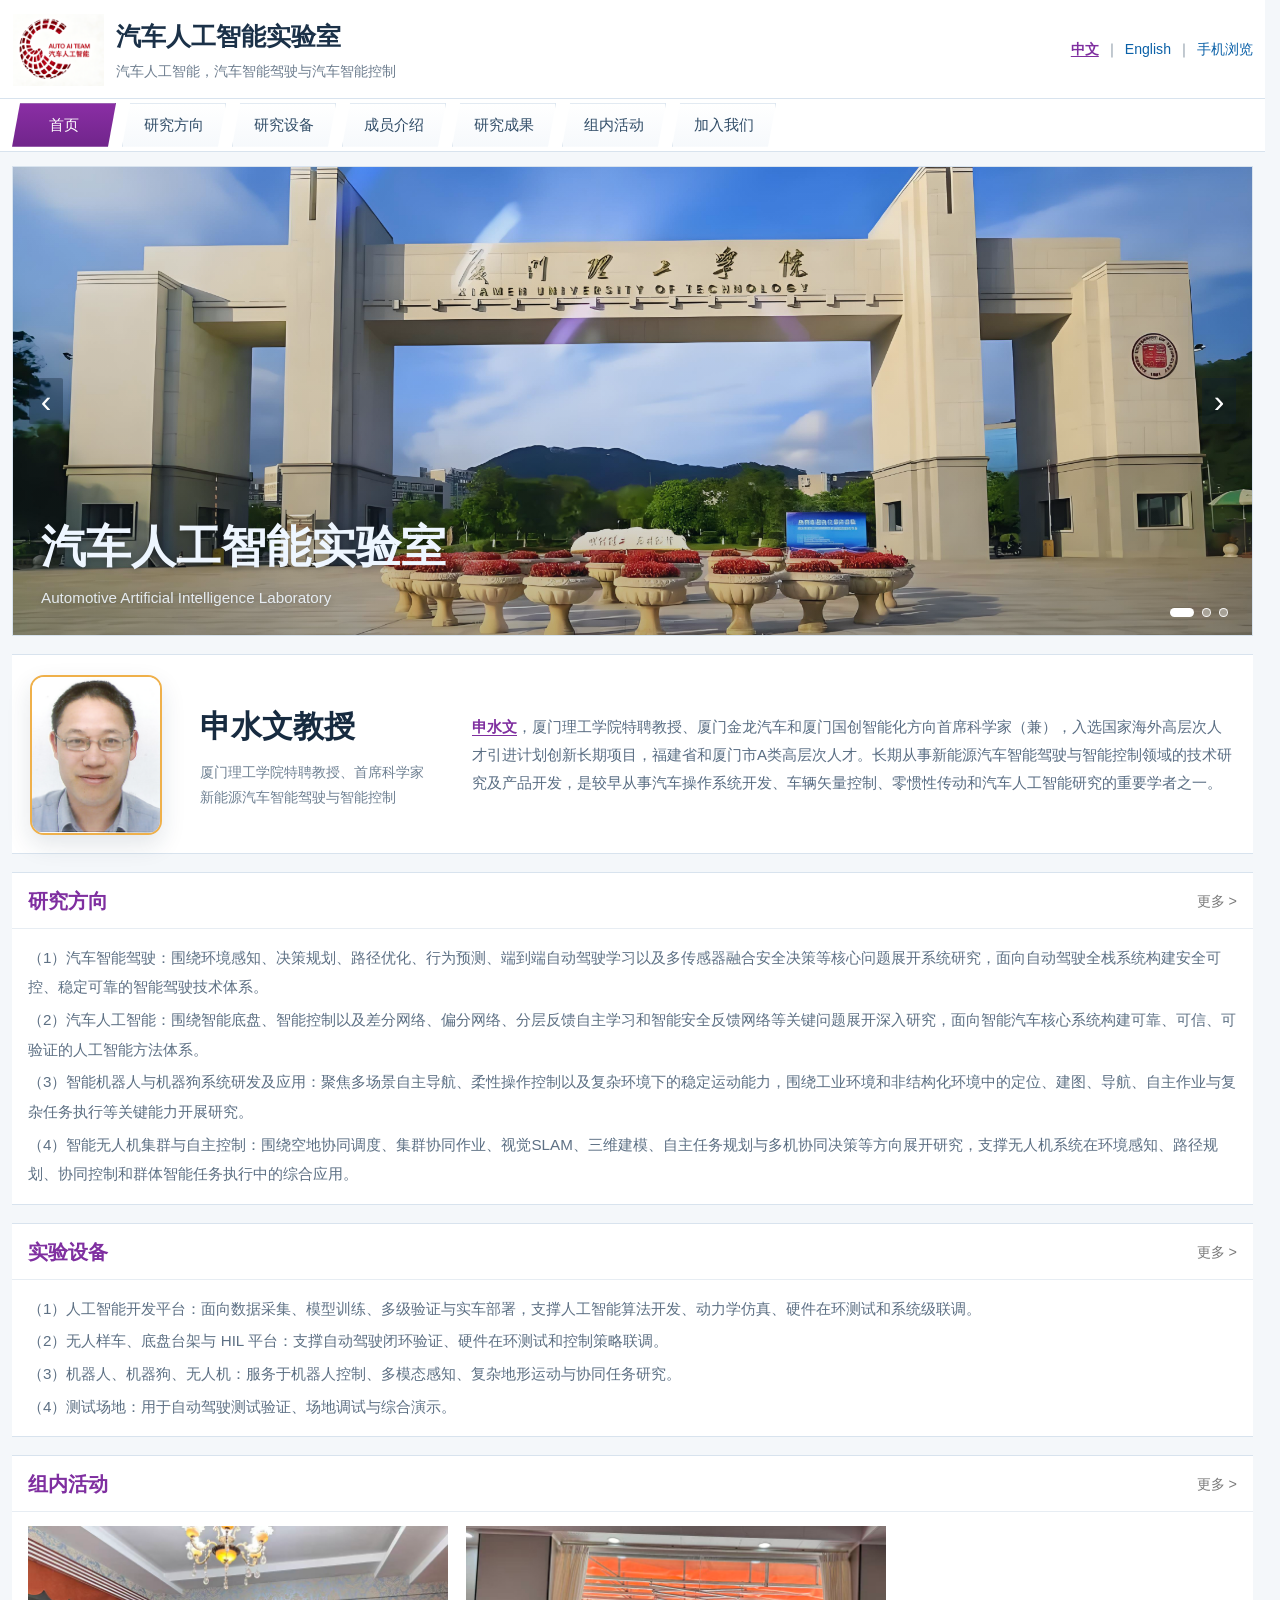
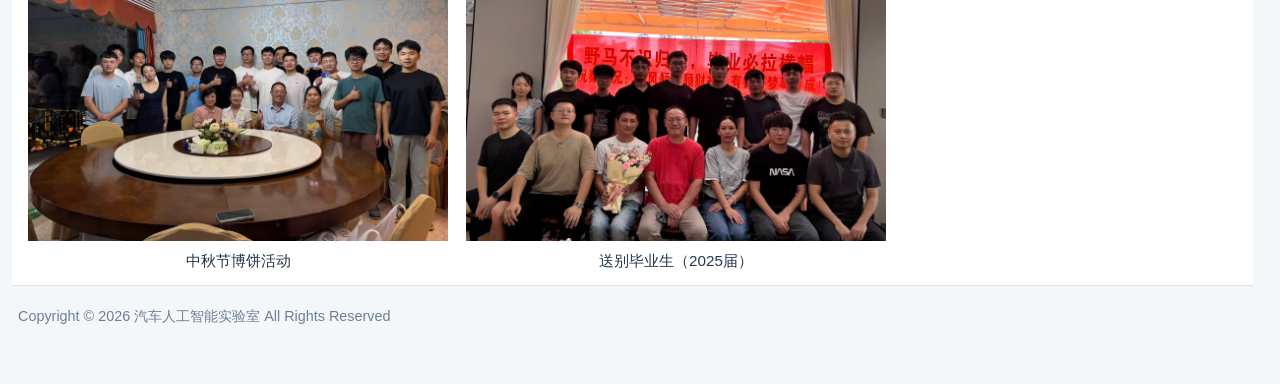
==== commit c00f4b63: "更新研究方向与人工智能开发平台" ====
--- a/index.html
+++ b/index.html
@@ -91,9 +91,8 @@
           <ul class="research-list">
             <li data-zh="（1）汽车智能驾驶：围绕环境感知、决策规划以及路径优化、行为预测、端到端自动驾驶学习和多传感器融合安全决策等核心问题展开研究。重点提升复杂交通环境下的实时感知能力、决策鲁棒性和系统安全冗余水平。" data-en="(1) Intelligent driving for automobiles: focuses on environment perception, decision-making and planning, path optimization, behavior prediction, end-to-end autonomous driving learning, and multi-sensor fusion safety decision-making. It further improves real-time perception in complex traffic environments, decision robustness, and system safety redundancy.">（1）汽车智能驾驶：围绕环境感知、决策规划以及路径优化、行为预测、端到端自动驾驶学习和多传感器融合安全决策等核心问题展开研究。重点提升复杂交通环境下的实时感知能力、决策鲁棒性和系统安全冗余水平。</li>
             <li data-zh="（2）汽车人工智能：围绕智能底盘、智能控制以及差分网络、偏分网络、分层反馈自主学习和智能安全反馈网络等核心问题展开研究。着重增强车辆控制系统的自适应性、可解释性与稳定性。" data-en="(2) Automotive artificial intelligence: studies intelligent chassis, intelligent control, differential networks, partial differential networks, hierarchical feedback self-learning, and safety feedback networks. It strengthens the adaptability, interpretability, and stability of vehicle control systems.">（2）汽车人工智能：围绕智能底盘、智能控制以及差分网络、偏分网络、分层反馈自主学习和智能安全反馈网络等核心问题展开研究。着重增强车辆控制系统的自适应性、可解释性与稳定性。</li>
-            <li data-zh="（3）智能机器人系统研发与应用：聚焦多场景自主导航与柔性操作控制，推动机器人系统在复杂场景中的智能化落地。进一步加强机器人在动态环境下的任务理解、精细操作和自主执行能力。" data-en="(3) Intelligent robot systems: focuses on multi-scenario autonomous navigation and flexible manipulation control for real-world robotic deployment. It further enhances task understanding, precise manipulation, and autonomous execution in dynamic environments.">（3）智能机器人系统研发与应用：聚焦多场景自主导航与柔性操作控制，推动机器人系统在复杂场景中的智能化落地。进一步加强机器人在动态环境下的任务理解、精细操作和自主执行能力。</li>
-            <li data-zh="（4）智能机器狗技术研究：面向复杂地形环境开展仿生敏捷控制、自主避障和多模态环境感知研究。围绕复杂环境适应、持续运动控制和自主协同作业等方向推进实际应用。" data-en="(4) Intelligent quadruped robotics: studies biomimetic agile control, autonomous obstacle avoidance, and multimodal perception in complex terrain. It advances practical deployment through stronger environmental adaptability, continuous motion control, and autonomous collaborative behaviors.">（4）智能机器狗技术研究：面向复杂地形环境开展仿生敏捷控制、自主避障和多模态环境感知研究。围绕复杂环境适应、持续运动控制和自主协同作业等方向推进实际应用。</li>
-            <li data-zh="（5）智能无人机集群与自主控制：围绕空地协同调度、集群协同作业、视觉 SLAM 与三维建模等方向展开研究。重点突破复杂环境下的自主飞行控制、任务分配优化和多机协同决策能力。" data-en="(5) Intelligent UAV swarms and autonomous control: covers air-ground scheduling, collaborative swarm operations, visual SLAM, and 3D reconstruction. It further targets autonomous flight control in complex environments, task allocation optimization, and multi-UAV collaborative decision-making.">（5）智能无人机集群与自主控制：围绕空地协同调度、集群协同作业、视觉 SLAM 与三维建模等方向展开研究。重点突破复杂环境下的自主飞行控制、任务分配优化和多机协同决策能力。</li>
+            <li data-zh="（3）智能机器人与机器狗系统研发及应用：聚焦多场景自主导航、柔性操作控制以及复杂环境下的稳定运动能力，推动机器人与机器狗系统在复杂场景中的智能化落地。" data-en="(3) Intelligent robot and quadruped systems: focuses on multi-scenario autonomous navigation, flexible manipulation control, and stable locomotion in complex environments, promoting real-world deployment in complex scenarios.">（3）智能机器人与机器狗系统研发及应用：聚焦多场景自主导航、柔性操作控制以及复杂环境下的稳定运动能力，推动机器人与机器狗系统在复杂场景中的智能化落地。</li>
+            <li data-zh="（4）智能无人机集群与自主控制：围绕空地协同调度、集群协同作业、视觉 SLAM 与三维建模等方向展开研究。重点突破复杂环境下的自主飞行控制、任务分配优化和多机协同决策能力。" data-en="(4) Intelligent UAV swarms and autonomous control: covers air-ground scheduling, collaborative swarm operations, visual SLAM, and 3D reconstruction. It further targets autonomous flight control in complex environments, task allocation optimization, and multi-UAV collaborative decision-making.">（4）智能无人机集群与自主控制：围绕空地协同调度、集群协同作业、视觉 SLAM 与三维建模等方向展开研究。重点突破复杂环境下的自主飞行控制、任务分配优化和多机协同决策能力。</li>
           </ul>
         </div>
       </section>
@@ -105,11 +104,10 @@
         </div>
         <div class="section-body" data-home-sync="equipment">
           <ul class="research-list">
-            <li data-zh="（1）高性能AI服务器：用于大模型训练、自动驾驶感知计算与高并发实验任务。" data-en="(1) High-performance AI servers: for large-model training, autonomous-driving perception computing, and high-concurrency experiments.">（1）高性能AI服务器：用于大模型训练、自动驾驶感知计算与高并发实验任务。</li>
-            <li data-zh="（2）高性能AI工作站：面向训练推理、实验复现、仿真验证与多机协同开发。" data-en="(2) High-performance AI workstations: for training and inference, experiment reproduction, simulation validation, and collaborative development.">（2）高性能AI工作站：面向训练推理、实验复现、仿真验证与多机协同开发。</li>
-            <li data-zh="（3）无人样车、底盘台架与 HIL 平台：支撑自动驾驶闭环验证、硬件在环测试和控制策略联调。" data-en="(3) Unmanned prototype vehicles, chassis benches, and HIL platform: supports closed-loop validation, hardware-in-the-loop testing, and control strategy tuning.">（3）无人样车、底盘台架与 HIL 平台：支撑自动驾驶闭环验证、硬件在环测试和控制策略联调。</li>
-            <li data-zh="（4）机器人、机器狗、无人机：服务于机器人控制、多模态感知、复杂地形运动与协同任务研究。" data-en="(4) Robots, quadrupeds, and UAVs: serves robotics control, multimodal perception, locomotion on complex terrain, and collaborative task research.">（4）机器人、机器狗、无人机：服务于机器人控制、多模态感知、复杂地形运动与协同任务研究。</li>
-            <li data-zh="（5）测试场地：用于自动驾驶测试验证、场地调试与综合演示。" data-en="(5) Test site: used for autonomous driving validation, site debugging, and integrated demonstrations.">（5）测试场地：用于自动驾驶测试验证、场地调试与综合演示。</li>
+            <li data-zh="（1）人工智能开发平台：面向数据采集、模型训练、多级验证与实车部署，支撑人工智能算法开发、动力学仿真、硬件在环测试和系统级联调。" data-en="(1) Artificial intelligence development platform: supports data acquisition, model training, multi-level verification, and vehicle deployment for AI algorithm development, dynamic simulation, hardware-in-the-loop testing, and system-level integration.">（1）人工智能开发平台：面向数据采集、模型训练、多级验证与实车部署，支撑人工智能算法开发、动力学仿真、硬件在环测试和系统级联调。</li>
+            <li data-zh="（2）无人样车、底盘台架与 HIL 平台：支撑自动驾驶闭环验证、硬件在环测试和控制策略联调。" data-en="(2) Unmanned prototype vehicles, chassis benches, and HIL platform: supports closed-loop validation, hardware-in-the-loop testing, and control strategy tuning.">（2）无人样车、底盘台架与 HIL 平台：支撑自动驾驶闭环验证、硬件在环测试和控制策略联调。</li>
+            <li data-zh="（3）机器人、机器狗、无人机：服务于机器人控制、多模态感知、复杂地形运动与协同任务研究。" data-en="(3) Robots, quadrupeds, and UAVs: serves robotics control, multimodal perception, locomotion on complex terrain, and collaborative task research.">（3）机器人、机器狗、无人机：服务于机器人控制、多模态感知、复杂地形运动与协同任务研究。</li>
+            <li data-zh="（4）测试场地：用于自动驾驶测试验证、场地调试与综合演示。" data-en="(4) Test site: used for autonomous driving validation, site debugging, and integrated demonstrations.">（4）测试场地：用于自动驾驶测试验证、场地调试与综合演示。</li>
           </ul>
         </div>
       </section>
--- a/site.css
+++ b/site.css
@@ -665,6 +665,11 @@
   justify-content: start;
 }
 
+.equipment-photo-grid-ai {
+  grid-template-columns: minmax(420px, 720px);
+  justify-content: start;
+}
+
 .equipment-photo-grid-robots {
   grid-template-columns: repeat(3, 220px);
   justify-content: start;
@@ -693,6 +698,10 @@
 .equipment-photo-card-vehicle-size {
   width: 220px;
   overflow: hidden;
+}
+
+.equipment-photo-card-ai {
+  width: min(100%, 720px);
 }
 
 .equipment-photo-grid-hil .equipment-photo-card,
@@ -711,6 +720,14 @@
 .equipment-photo-real-vehicle-size {
   width: 220px;
   height: 220px;
+  object-fit: contain;
+}
+
+.equipment-photo-real-ai {
+  width: 100%;
+  height: auto;
+  max-width: 720px;
+  max-height: none;
   object-fit: contain;
 }
 
@@ -1343,37 +1360,6 @@
   border-top: 1px solid #eef3f7;
 }
 
-.join-layout {
-  position: relative;
-  display: block;
-  padding-right: 270px;
-  min-height: 320px;
-  align-items: start;
-  overflow: hidden;
-}
-
-.join-layout::after {
-  content: "";
-  position: absolute;
-  top: 8px;
-  right: 168px;
-  width: 350px;
-  height: 390px;
-  background:
-    linear-gradient(180deg, rgba(255, 255, 255, 0.04), rgba(255, 255, 255, 0.09)),
-    url("assets/join-photo-swans.jpeg") center/cover no-repeat;
-  filter: brightness(1) contrast(0.97);
-  opacity: 0.74;
-  -webkit-mask-image: radial-gradient(circle at center, rgba(0, 0, 0, 0.96) 54%, rgba(0, 0, 0, 0.6) 78%, transparent 100%);
-  mask-image: radial-gradient(circle at center, rgba(0, 0, 0, 0.96) 54%, rgba(0, 0, 0, 0.6) 78%, transparent 100%);
-}
-
-.join-content {
-  min-width: 0;
-  position: relative;
-  z-index: 1;
-}
-
 .join-subtitle {
   margin-top: 12px !important;
   color: #17324b !important;
@@ -1449,10 +1435,6 @@
     grid-template-columns: repeat(2, minmax(0, 1fr));
   }
 
-  .join-layout {
-    padding-right: 220px;
-    min-height: 300px;
-  }
 }
 
 @media (max-width: 900px) {
@@ -1485,6 +1467,10 @@
     justify-content: stretch;
   }
 
+  .equipment-photo-grid-ai {
+    grid-template-columns: 1fr;
+  }
+
   .equipment-photo-grid-hil > :nth-child(3) {
     grid-column: auto;
   }
@@ -1520,6 +1506,7 @@
   .equipment-photo-grid-robots {
     grid-template-columns: repeat(2, minmax(0, 1fr));
   }
+
 }
 
 @media (max-width: 640px) {
@@ -1531,6 +1518,10 @@
     grid-template-columns: 1fr;
   }
 
+  .equipment-photo-grid-ai {
+    grid-template-columns: 1fr;
+  }
+
   .equipment-photo-grid-robots {
     grid-template-columns: 1fr;
   }
@@ -1541,15 +1532,6 @@
 
   .equipment-photo-grid-robots .equipment-photo-real {
     height: 240px;
-  }
-
-  .join-layout {
-    padding-right: 0;
-    min-height: 0;
-  }
-
-  .join-layout::after {
-    display: none;
   }
 }
 
